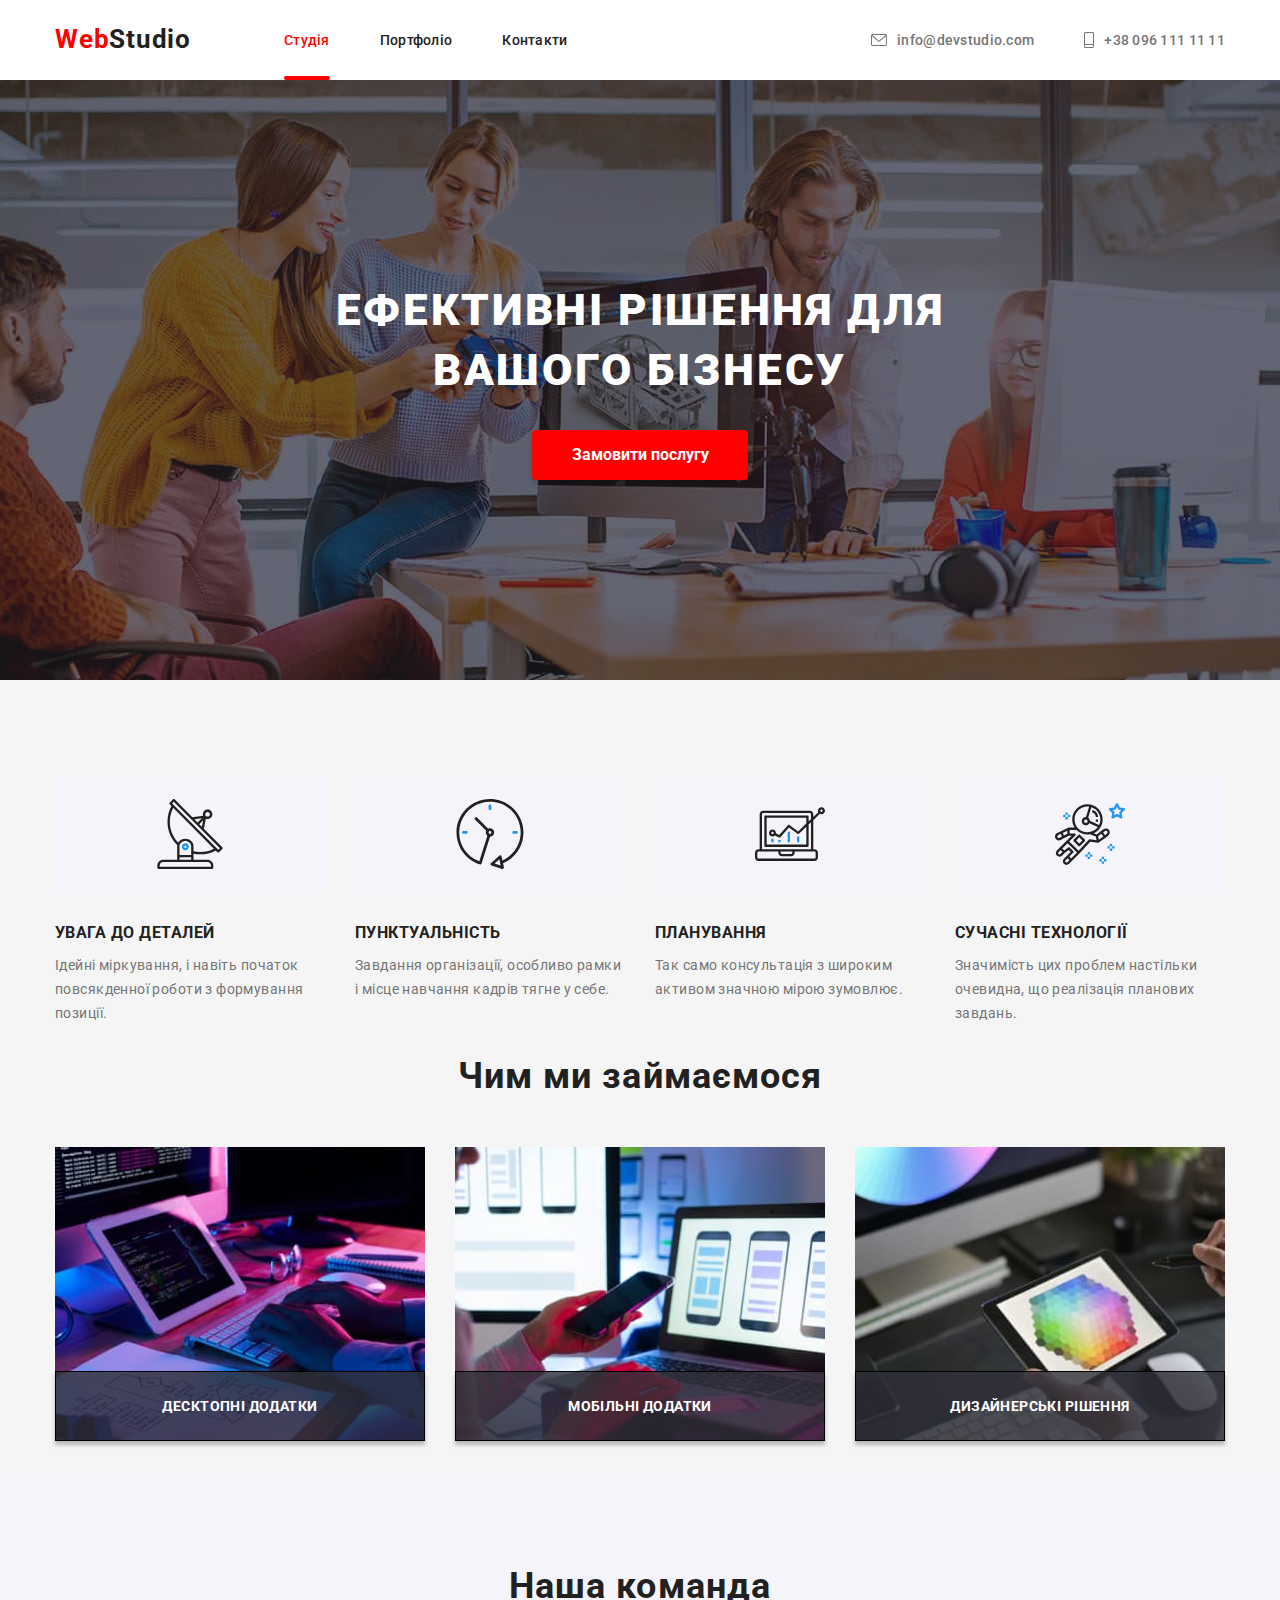
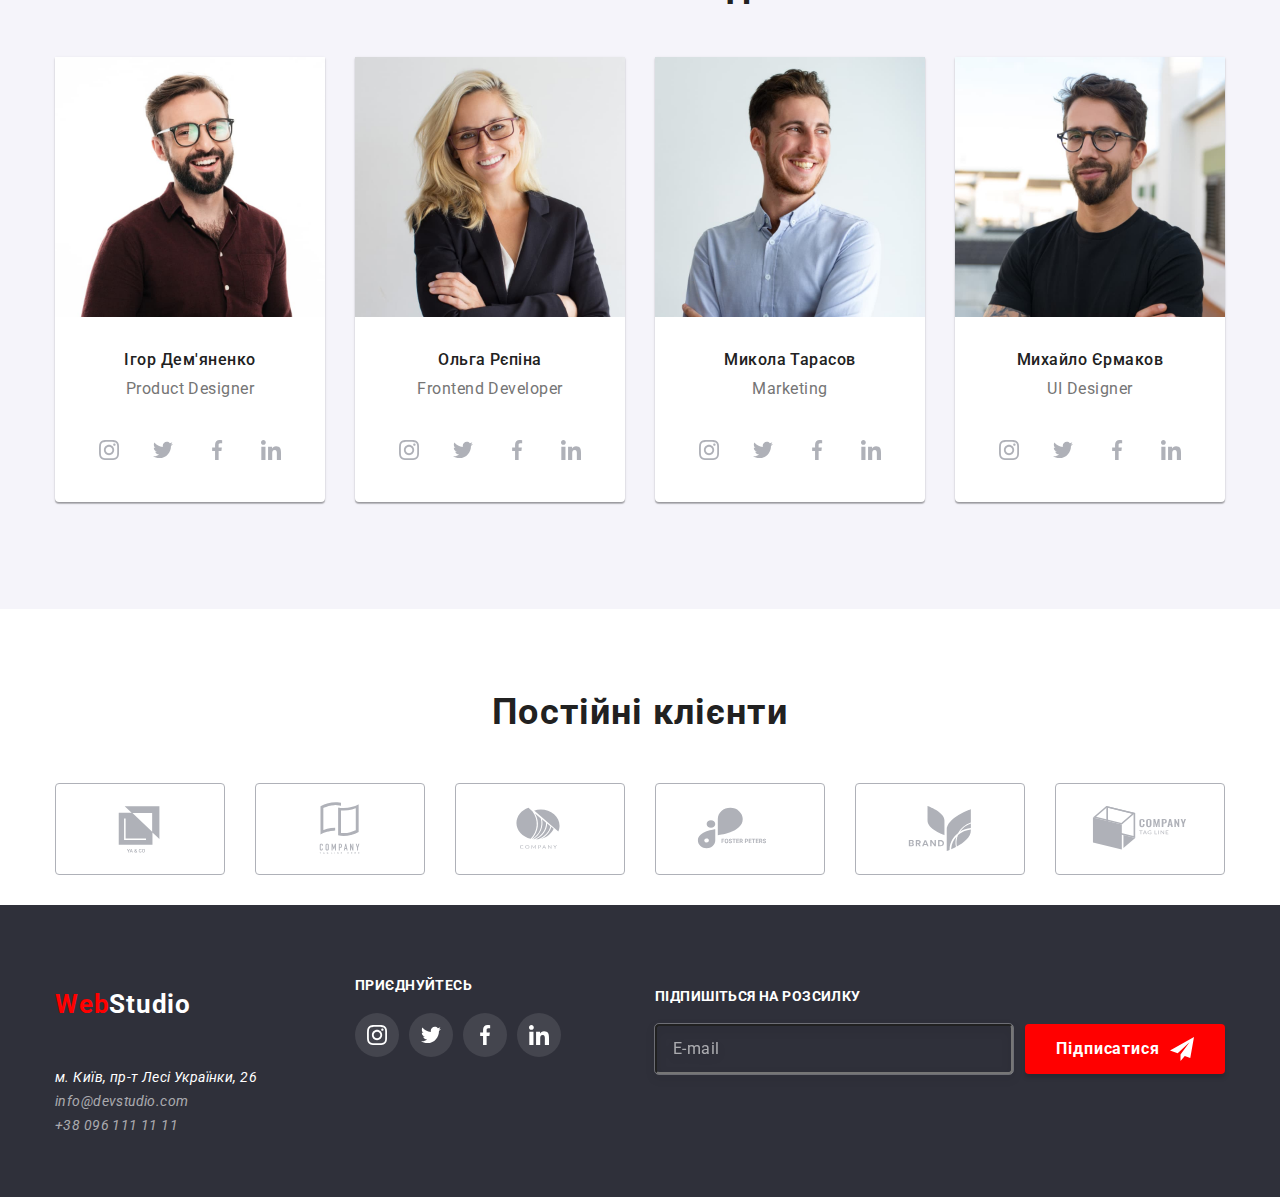
==== index.html @ ca232012 "commit" ====
<!DOCTYPE html>
<html lang="en">
  <head>
    <meta charset="UTF-8" />
    <meta http-equiv="X-UA-Compatible" content="IE=edge" />
    <meta name="viewport" content="width=device-width, initial-scale=1.0" />
    <title>Homework</title>
    <link rel="preconnect" href="https://fonts.googleapis.com" />
    <link rel="preconnect" href="https://fonts.gstatic.com" crossorigin />
    <link
      href="https://fonts.googleapis.com/css2?family=Raleway:wght@700&family=Roboto:wght@400;500;700;900&display=swap"
      rel="stylesheet"
    />
    <link
      rel="stylesheet"
      href="https://cdnjs.cloudflare.com/ajax/libs/modern-normalize/1.1.0/modern-normalize.min.css"
    />
    <link rel="stylesheet" href="./css/main.min.css" />
  </head>

  <body class="body">

    <!-- Header -->
    
    <header class="page-header">
      
      <div class="container container-header">
        
        <!-- Header Logo -->

        <nav class="site-nav">
          <a href="/" class="site-nav__logo-header link"
            ><span class="site-nav__logo-web link">Web</span
            ><span class="site-nav__logo-studio link">Studio</span></a
          >

          <!-- Header Navigation Items  -->

          <ul class="site-nav__list list">
            <li class="site-nav__item">
              <a
                href="./index.html"
                class="site-nav__nav-item link site-nav__nav-item--active"
                >Студія</a
              >
            </li>
            <li class="site-nav__item">
              <a href="./portfolio.html" class="site-nav__nav-item link site-nav__nav-item site-nav__nav-item--passive"
                >Портфоліо
              </a>
            </li>
            <li class="site-nav__item">
              <a href="#" class="site-nav__nav-item link site-nav__nav-items site-nav__nav-item--passive">Контакти</a>
            </li>
          </ul>
        </nav>

        <!-- Header Contacts -->

        <ul class="contact-header-list list">
          <li class="contact-header-list__item">
            <div class="mail">
              <svg class="mail__icon">
                <use href="./images/symbol-defs.svg#icon-envelope"></use>
              </svg>
              <a href="mailto:info@devstudio.com" class="mail__link link"
                >info@devstudio.com</a
              >
            </div>
          </li>
          <li>
            <div class="tel">
              <svg class="tel__icon">
                <use href="./images/symbol-defs.svg#telephone"></use>
              </svg>
              <a href="tel:+380961111111" class="tel__link"
                >+38 096 111 11 11</a
              >
            </div>
          </li>
        </ul>
      </div>
    </header>

    <main>

      <!-- Hero -->

      <section class="hero-page">
        <div class="overlay">
          <div class="hero container">
            <h1 class="hero__title">
              <span class="hero__text"
                >Ефективні рішення для вашого бізнесу</span>
            </h1>
            <button type="button" class="hero__title-button" data-modal-open>
              Замовити послугу
            </button>
          </div>
        </div>
      </section>

      <!-- Opportunities -->

      <section class="section opportunities-page">
        <div class="container opportunities-container">
          <h2 hidden>Наші пропозиції</h2>
          <ul class="opportunities-container__list list">
            <li class="opportunities-container__item item-anthena">
              <div class="opportunities-bg">
                <svg class="clock-icon" width="70" height="70">
                  <use href="./images/symbol-defs.svg#icon-antenna"></use>
                </svg>
              </div>
              <h3 class="opportunities-container__title">УВАГА ДО ДЕТАЛЕЙ</h3>
              <p class="opportunities-container__text">
                Ідейні міркування, і навіть початок повсякденної роботи з
                формування позиції.
              </p>
            </li>
            <li class="opportunities-container__item item-clock">
              <div class="opportunities-bg">
                <svg class="clock-icon" width="70" height="70">
                  <use href="./images/symbol-defs.svg#icon-clock"></use>
                </svg>
              </div>
              <h3 class="opportunities-container__title">ПУНКТУАЛЬНІСТЬ</h3>
              <p class="opportunities-container__text">
                Завдання організації, особливо рамки і місце навчання кадрів
                тягне у себе.
              </p>
            </li>
            <li class="opportunities-container__item item-diagram">
              <div class="opportunities-bg">
                <svg class="clock-icon" width="70" height="70">
                  <use href="./images/symbol-defs.svg#icon-diagram"></use>
                </svg>
              </div>
              <h3 class="opportunities-container__title">ПЛАНУВАННЯ</h3>
              <p class="opportunities-container__text">
                Так само консультація з широким активом значною мірою зумовлює.
              </p>
            </li>
            <li class="opportunities-container__item item-astronaut">
              <div class="opportunities-bg">
                <svg class="clock-icon" width="70" height="70">
                  <use href="./images/symbol-defs.svg#icon-astronaut"></use>
                </svg>
              </div>
              <h3 class="opportunities-container__title">СУЧАСНІ ТЕХНОЛОГІЇ</h3>
              <p class="opportunities-container__text">
                Значимість цих проблем настільки очевидна, що реалізація
                планових завдань.
              </p>
            </li>
          </ul>
        </div>
      </section>

      <!-- What we do?-->

      <section class="section wwd-section">
        <div class="container wwd">
          <h2 class="wwd__title">Чим ми займаємося</h2>
          <ul class="wwd__photo-list list">
            <li class="wwd__item">
              <div class="photo-wwd-container">
                <img src="./images/image1.jpg" alt="computer" width="370" />
                <div class="photo-wwd-inner-container">
                  <p class="photo-wwd-inner-container__text">Десктопні додатки</p>
                </div>
              </div>
            </li>
            <li class="wwd__item">
              <div class="photo-wwd-container">
                <img src="./images/images2.jpg" alt="mobile" width="370" />
                <div class="photo-wwd-inner-container">
                  <p class="photo-wwd-inner-container__text">Мобільні додатки</p>
                </div>
              </div>
            </li>
            <li class="wwd__item">
              <div class="photo-wwd-container">
                <img src="./images/image3.jpg" alt="tablet" width="370" />
                <div class="photo-wwd-inner-container">
                  <p class="photo-wwd-inner-container__text">Дизайнерські рішення</p>
                </div>
              </div>
            </li>
          </ul>
        </div>
      </section>

      <!-- Team -->

      <section class="section team-page">
        <div class="container">
          <h2 class="team-title">Наша команда</h2>
          <ul class="list list-team-images">
            <li class="item">
              <img
                src="./images/person1.jpg"
                alt="Igor"
                width="270"
                class="images-team"
              />
              <h3 class="worker">Ігор Дем'яненко</h3>
              <p class="position">Product Designer</p>

              <ul class="social-list list">
                <li class="social-item">
                  <a href="" class="social-link">
                    <svg class="icon instagram-icon">
                      <use href="./images/symbol-defs.svg#instagram"></use>
                    </svg>
                  </a>
                </li>
                <li class="social-item">
                  <a href="" class="social-link">
                    <svg class="icon twitter">
                      <use href="./images/symbol-defs.svg#twitter"></use>
                    </svg>
                  </a>
                </li>
                <li class="social-item">
                  <a href="" class="social-link">
                    <svg class="icon facebook" width="20" height="20">
                      <use href="./images/symbol-defs.svg#facebook"></use>
                    </svg>
                  </a>
                </li>
                <li class="social-item">
                  <a href="" class="social-link">
                    <svg class="icon linkendin">
                      <use href="./images/symbol-defs.svg#linkedin"></use>
                    </svg>
                  </a>
                </li>
              </ul>
            </li>
            <li class="item">
              <img
                src="./images/person2.jpg"
                alt="Olga"
                width="270"
                class="images-team"
              />
              <h3 class="worker">Ольга Рєпіна</h3>
              <p class="position position-second">Frontend Developer</p>
              <ul class="social-list list">
                <li class="social-item">
                  <a href="" class="social-link">
                    <svg class="icon instagram-icon">
                      <use href="./images/symbol-defs.svg#instagram"></use>
                    </svg>
                  </a>
                </li>
                <li class="social-item">
                  <a href="" class="social-link">
                    <svg class="icon twitter">
                      <use href="./images/symbol-defs.svg#twitter"></use>
                    </svg>
                  </a>
                </li>
                <li class="social-item">
                  <a href="" class="social-link">
                    <svg class="icon facebook" width="20" height="20">
                      <use href="./images/symbol-defs.svg#facebook"></use>
                    </svg>
                  </a>
                </li>
                <li class="social-item">
                  <a href="" class="social-link">
                    <svg class="icon linkendin">
                      <use href="./images/symbol-defs.svg#linkedin"></use>
                    </svg>
                  </a>
                </li>
              </ul>
            </li>
            <li class="item">
              <img
                src="./images/person3.jpg"
                alt="Mykola"
                width="270"
                class="images-team"
              />
              <h3 class="worker">Микола Тарасов</h3>
              <p class="position">Marketing</p>
              <ul class="social-list list">
                <li class="social-item">
                  <a href="" class="social-link">
                    <svg class="icon instagram-icon">
                      <use href="./images/symbol-defs.svg#instagram"></use>
                    </svg>
                  </a>
                </li>
                <li class="social-item">
                  <a href="" class="social-link">
                    <svg class="icon twitter">
                      <use href="./images/symbol-defs.svg#twitter"></use>
                    </svg>
                  </a>
                </li>
                <li class="social-item">
                  <a href="" class="social-link">
                    <svg class="icon facebook" width="20" height="20">
                      <use href="./images/symbol-defs.svg#facebook"></use>
                    </svg>
                  </a>
                </li>
                <li class="social-item">
                  <a href="" class="social-link">
                    <svg class="icon linkendin">
                      <use href="./images/symbol-defs.svg#linkedin"></use>
                    </svg>
                  </a>
                </li>
              </ul>
            </li>
            <li class="item">
              <img
                src="./images/person4.jpg"
                alt="Mykhailo"
                width="270"
                class="images-team"
              />
              <h3 class="worker">Михайло Єрмаков</h3>
              <p class="position">UI Designer</p>
              <ul class="social-list list">
                <li class="social-item">
                  <a href="" class="social-link">
                    <svg class="icon instagram-icon">
                      <use href="./images/symbol-defs.svg#instagram"></use>
                    </svg>
                  </a>
                </li>
                <li class="social-item">
                  <a href="" class="social-link">
                    <svg class="icon twitter">
                      <use href="./images/symbol-defs.svg#twitter"></use>
                    </svg>
                  </a>
                </li>
                <li class="social-item">
                  <a href="" class="social-link">
                    <svg class="icon facebook" width="20" height="20">
                      <use href="./images/symbol-defs.svg#facebook"></use>
                    </svg>
                  </a>
                </li>
                <li class="social-item">
                  <a href="" class="social-link">
                    <svg class="icon linkendin">
                      <use href="./images/symbol-defs.svg#linkedin"></use>
                    </svg>
                  </a>
                </li>
              </ul>
            </li>
          </ul>
        </div>
      </section>

      <!-- Permanent clients -->

      <section class="permanent-clients section">
        <div class="container client-container">
          <h2 class="permanent-clients-title">Постійні клієнти</h2>
          <ul class="clients-list list">
            <li class="item-clients">
              <a href="" class="clients-link link">
                <svg class="icon-clients">
                  <use href="./images/symbol-defs.svg#logo-1"></use>
                </svg>
              </a>
            </li>
            <li class="item-clients">
              <a href="" class="clients-link link">
                <svg class="icon-clients">
                  <use href="./images/symbol-defs.svg#logo-2"></use>
                </svg>
              </a>
            </li>
            <li class="item-clients">
              <a href="" class="clients-link link">
                <svg class="icon-clients">
                  <use href="./images/symbol-defs.svg#logo-3"></use>
                </svg>
              </a>
            </li>
            <li class="item-clients">
              <a href="" class="clients-link link">
                <svg class="icon-clients">
                  <use href="./images/symbol-defs.svg#logo-4"></use>
                </svg>
              </a>
            </li>
            <li class="item-clients">
              <a href="" class="clients-link link">
                <svg class="icon-clients">
                  <use href="./images/symbol-defs.svg#logo-5"></use>
                </svg>
              </a>
            </li>

            <li class="item-clients">
              <a href="" class="clients-link link">
                <svg class="icon-clients">
                  <use href="./images/symbol-defs.svg#logo-6"></use>
                </svg>
              </a>
            </li>
          </ul>
        </div>
      </section>
    </main>

    <!-- Footer -->

    <footer class="footer">
      <div class="container footer-page">
        <div class="logo-address">

          <!-- Logo2 -->

          <a href="/" class="logo-footer link">
            <span class="logo-footer__web">Web</span
            ><span class="logo-footer__studio">Studio</span></a
          >

          <!-- Address -->

          <address class="address-content">
            <ul class="list address-list">
              <li class="footer-first-li">
                <a
                  href="https://goo.gl/maps/HX44u6QqczXMJnG8A"
                  target="_blank"
                  rel="noopener norefferer nofollow"
                  class="address link"
                >
                  м. Київ, пр-т Лесі Українки, 26
                </a>
              </li>
              <li class="footer-second-li">
                <a
                  href="emailto:info@devstudio.com"
                  class="footer-mail address link"
                  >info@devstudio.com</a
                >
              </li>
              <li class="footer-third-li">
                <a href="tel:+380961111111" class="footer-tel address link"
                  >+38 096 111 11 11</a
                >
              </li>
            </ul>
          </address>
        </div>
        <div class="block-join">
          <p class="title-join">Приєднуйтесь</p>
          <ul class="list list-join">
            <li class="item-join">
              <a href="/" class="link-join link">
                <svg class="instagram icon-join" width="20" height="20">
                  <use href="./images/symbol-defs.svg#instagram"></use>
                </svg>
              </a>
            </li>
            <li class="item-join">
              <a href="/" class="link-join link">
                <svg class="instagram icon-join" width="20" height="20">
                  <use href="./images/symbol-defs.svg#twitter"></use>
                </svg>
              </a>
            </li>
            <li class="item-join">
              <a href="/" class="link-join link">
                <svg class="instagram icon-join" width="20" height="20">
                  <use href="./images/symbol-defs.svg#facebook"></use>
                </svg>
              </a>
            </li>
            <li class="item-join">
              <a href="/" class="link-join link">
                <svg class="instagram icon-join" width="20" height="20">
                  <use href="./images/symbol-defs.svg#linkedin"></use>
                </svg>
              </a>
            </li>
          </ul>
        </div>

        <!-- Footer Form -->

        <div class="subscribe-container">
          <p class="subscribe-title">Підпишіться на розсилку</p>
          <div class="subscribe-inner-container">
            <form class="form-footer">
              <label>
                <input
                  class="footer-input"
                  type="email"
                  name="email"
                  id="email"
                  placeholder="E-mail"
                />
              </label>
            </form>
            <button type="submit" class="subscribe-button">
              <p class="subscribe-button-text">Підписатися</p>
              <svg class="subscribe-svg">
                <use
                  href="./images/button-and-modal.svg#telegram-subscribe-button"
                ></use>
              </svg>
            </button>
          </div>
        </div>
      </div>
    </footer>

    <div class="backdrop is-hidden" data-modal>
      <div class="modal">
        <button class="modal-button" data-modal-close>
          <svg class="modal-button-svg" width="11" height="11">
            <use href="./images/criss-cross.svg#criss-cross"></use>
          </svg>
        </button>

        <p class="modal-title">Залиште свої дані, ми вам передзвонимо</p>

        <form class="modal-form">
          <div class="modal-form-field">
            <label for="name" class="modal-form-label">Ім'я</label>
            <input
              class="modal-form-input"
              type="text"
              name="name"
              id="name"
              autofocus
            />
            <svg class="svg-person">
              <use
                href="./images/button-and-modal.svg#icon-person"
                width="12"
                heigth="12"
              ></use>
            </svg>
          </div>

          <div class="modal-form-field">
            <label for="telephone" class="modal-form-label">Телефон</label>
            <input
              class="modal-form-input"
              type="tel"
              name="telephone"
              id="telephone"
            />
            <svg class="svg-person">
              <use href="./images/button-and-modal.svg#icon-phone"></use>
            </svg>
          </div>

          <div class="modal-form-field">
            <label for="email" class="modal-form-label">Пошта</label>
            <input
              class="modal-form-input"
              type="email"
              name="email"
              id="email"
              autocomplete="off"
            />
            <svg class="svg-person">
              <use href="./images/button-and-modal.svg#icon-email"></use>
            </svg>
          </div>

          <div class="modal-form-field">
            <label for="comment" class="modal-form-label">Коментар</label>
            <textarea
              class="modal-textarea"
              name="comment"
              id="comment"
              сols="30"
              rows="10"
              placeholder="Введіть текст"
            ></textarea>
          </div>
        </form>

        <div class="container-contract-conditions">
          <form class="form-contract-conditions">
            <label class="checkbox-label">
              <input
                class="checkbox"
                type="checkbox"
                name="policy"
                value="policy"
                id="policy"
              />
              <span class="checkbox-icon"></span>
            </label>
          </form>
          <p class="text-contract-conditions">
            Погоджуюся з розсилкою та приймаю
            <a class="contract-conditions-link" href="/">Умови договору</a>
          </p>
        </div>

        <button type="submit" class="modal-button-submit">Відправити</button>
      </div>
    </div>

    <script src="./js/modal.js"></script>
  </body>
</html>
---- css/main.min.css ----
h1,h2,h3,h4,h5,h6,p,ul{margin-top:0;margin-bottom:0;padding:0}.list{list-style:none;padding:0;margin:0}.body{font-family:"Roboto",sans-serif;font-size:14px;background-color:#fff;color:#212121}.container{width:1200px;margin:0 auto;padding:0 15px}.link{text-decoration:none}.section{padding-top:94px;padding-bottom:30px}/*! modern-normalize v1.1.0 | MIT License | https://github.com/sindresorhus/modern-normalize */*,::before,::after{-webkit-box-sizing:border-box;box-sizing:border-box}html{line-height:1.15;-webkit-text-size-adjust:100%;-moz-tab-size:4;-o-tab-size:4;tab-size:4}body{margin:0;font-family:system-ui,-apple-system,"Segoe UI",Roboto,Helvetica,Arial,sans-serif,"Apple Color Emoji","Segoe UI Emoji"}hr{height:0;color:inherit}abbr[title]{-webkit-text-decoration:underline dotted;text-decoration:underline dotted}b,strong{font-weight:bolder}code,kbd,samp,pre{font-family:ui-monospace,SFMono-Regular,Consolas,"Liberation Mono",Menlo,monospace;font-size:1em}small{font-size:80%}sub,sup{font-size:75%;line-height:0;position:relative;vertical-align:baseline}sub{bottom:-0.25em}sup{top:-0.5em}table{text-indent:0;border-color:inherit}button,input,optgroup,select,textarea{font-family:inherit;font-size:100%;line-height:1.15;margin:0}button,select{text-transform:none}button,[type=button],[type=reset],[type=submit]{-webkit-appearance:button}::-moz-focus-inner{border-style:none;padding:0}:-moz-focusring{outline:1px dotted ButtonText}:-moz-ui-invalid{box-shadow:none}legend{padding:0}progress{vertical-align:baseline}::-webkit-inner-spin-button,::-webkit-outer-spin-button{height:auto}[type=search]{-webkit-appearance:textfield;outline-offset:-2px}::-webkit-search-decoration{-webkit-appearance:none}::-webkit-file-upload-button{-webkit-appearance:button;font:inherit}summary{display:list-item}.container-header{display:-webkit-box;display:-ms-flexbox;display:flex}.site-nav{display:-webkit-box;display:-ms-flexbox;display:flex;-webkit-box-align:center;-ms-flex-align:center;align-items:center}.site-nav__logo-header{display:-webkit-box;display:-ms-flexbox;display:flex;-ms-flex-line-pack:center;align-content:center;-webkit-box-pack:end;-ms-flex-pack:end;justify-content:flex-end;margin-right:93px;padding-top:24px;padding-bottom:25px;font-weight:700;font-size:26px;line-height:1.1923076923;letter-spacing:.03em}.site-nav__logo-web{color:red}.site-nav__logo-studio{color:#212121}.site-nav__list{display:-webkit-box;display:-ms-flexbox;display:flex}.site-nav__item{margin-right:50px}.site-nav__item:last-child{margin-right:0}.site-nav__nav-item{font-weight:500;line-height:1.1428571429;letter-spacing:.02em;color:#212121;display:block;padding-top:32px;-webkit-transition:background-color 250ms cubic-bezier(0.4, 0, 0.2, 1),color 250ms cubic-bezier(0.4, 0, 0.2, 1);transition:background-color 250ms cubic-bezier(0.4, 0, 0.2, 1),color 250ms cubic-bezier(0.4, 0, 0.2, 1)}.site-nav__nav-item--passive{padding-top:32px;padding-bottom:32px}.site-nav__nav-item--active{color:red}.site-nav__nav-item--active{color:red}.site-nav__nav-item--active::after{display:block;content:"";width:100%;height:4px;margin-top:28px;margin-bottom:0px;background-color:red;border-radius:2px}.site-nav__nav-item:hover,.site-nav__nav-item:focus{color:red}.portfolio-header{background-color:#fff;border-bottom:1px solid #ececec}.portfolio-active-link{color:red}.portfolio-active-link::after{display:block;content:"";width:100%;height:4px;margin-top:28px;margin-bottom:0px;background-color:red;border-radius:2px}.contact-header-list{display:-webkit-box;display:-ms-flexbox;display:flex;-webkit-box-align:center;-ms-flex-align:center;align-items:center;margin-left:auto}.contact-header-list__item:not(:first-child){margin-left:50px}.mail{display:-webkit-box;display:-ms-flexbox;display:flex;-webkit-box-align:center;-ms-flex-align:center;align-items:center}.mail__icon{width:16px;height:12px;margin-right:10px;fill:#757575;-webkit-transition:fill 250ms cubic-bezier(0.4, 0, 0.2, 1);transition:fill 250ms cubic-bezier(0.4, 0, 0.2, 1)}.mail__icon:hover,.mail__icon:focus{fill:red}.mail__link{font-weight:500;line-height:1.3333333333;letter-spacing:.02em;text-decoration:none;color:#757575;margin-right:50px;-webkit-transition:color 250ms cubic-bezier(0.4, 0, 0.2, 1);transition:color 250ms cubic-bezier(0.4, 0, 0.2, 1)}.mail__link:hover,.mail__link:focus{color:red}.tel{display:-webkit-box;display:-ms-flexbox;display:flex;-webkit-box-align:center;-ms-flex-align:center;align-items:center}.tel__icon{width:10px;height:16px;margin-right:10px;fill:#757575;-webkit-transition:fill 250ms cubic-bezier(0.4, 0, 0.2, 1);transition:fill 250ms cubic-bezier(0.4, 0, 0.2, 1)}.tel__icon:hover,.tel__icon:focus{fill:red}.tel__link{font-weight:500;line-height:1.3333333333;letter-spacing:.02em;text-decoration:none;color:#757575;-webkit-transition:color 250ms cubic-bezier(0.4, 0, 0.2, 1);transition:color 250ms cubic-bezier(0.4, 0, 0.2, 1)}.tel__link:hover,.tel__link:focus{color:red}.hero-page{background-color:#2f303a;text-align:center;padding-top:0px;padding-bottom:0px}.overlay{max-width:1600px;min-height:600px;margin-left:auto;margin-right:auto;padding-top:200px;padding-bottom:200px;background:rgba(47,48,58,.4);background-image:-webkit-gradient(linear, left top, left bottom, from(rgba(47, 48, 58, 0.4)), to(rgba(47, 48, 58, 0.4))),url(../images/hero-overlay.jpg);background-image:linear-gradient(rgba(47, 48, 58, 0.4), rgba(47, 48, 58, 0.4)),url(../images/hero-overlay.jpg);background-repeat:no-repeat;background-size:cover;background-position:center}.hero__title{font-weight:900;font-size:44px;line-height:1.3636363636;text-align:center;letter-spacing:.06em;text-transform:uppercase;color:#fff;width:696px;margin-left:auto;margin-right:auto}.hero__title-button{font-weight:700;font-size:16px;line-height:1.875;font-family:inherit;cursor:pointer;color:#fff;background-color:red;display:inline-block;margin-top:30px;margin-left:auto;margin-right:auto;-webkit-box-shadow:0px 4px 4px rgba(0,0,0,.15);box-shadow:0px 4px 4px rgba(0,0,0,.15);border-radius:4px;border:none;min-width:216px;padding:10px 32px;-webkit-transition:background-color 250ms cubic-bezier(0.4, 0, 0.2, 1),color 250ms cubic-bezier(0.4, 0, 0.2, 1),text-shadow 250ms cubic-bezier(0.4, 0, 0.2, 1);transition:background-color 250ms cubic-bezier(0.4, 0, 0.2, 1),color 250ms cubic-bezier(0.4, 0, 0.2, 1),text-shadow 250ms cubic-bezier(0.4, 0, 0.2, 1)}.hero__title-button:hover{background-color:#188ce8;-webkit-filter:drop-shadow(0px 4px 4px rgba(0, 0, 0, 0.25));filter:drop-shadow(0px 4px 4px rgba(0, 0, 0, 0.25))}.opportunities-page{background-color:#f5f5f5}.opportunities-container__list{display:-webkit-box;display:-ms-flexbox;display:flex}.opportunities-bg{display:-webkit-box;display:-ms-flexbox;display:flex;content:"";-webkit-box-pack:center;-ms-flex-pack:center;justify-content:center;-webkit-box-align:center;-ms-flex-align:center;align-items:center;background-color:#f5f4fa;width:270px;height:120px;margin-bottom:30px;border:none;border-radius:4px}.opportunities-container__item+.opportunities-container__item{margin-left:30px}.opportunities-container__title{font-weight:700;line-height:1.1428571429;letter-spacing:.03em;text-transform:uppercase;color:#212121;margin-bottom:10px}.opportunities-container__text{font-weight:400;line-height:1.7142857143;letter-spacing:.03em;color:#757575}.wwd-section{padding-top:0px;background-color:#f5f5f5}.wwd__title{font-weight:700;font-size:36px;line-height:1.1666666667;text-align:center;letter-spacing:.03em;color:#212121}.wwd__photo-list{display:-webkit-box;display:-ms-flexbox;display:flex;padding-top:50px}.wwd__item+.wwd__item{margin-left:30px}.photo-wwd-container{position:relative;width:370px;height:294px}.photo-wwd-inner-container{position:absolute;bottom:0;display:-webkit-box;display:-ms-flexbox;display:flex;-webkit-box-pack:center;-ms-flex-pack:center;justify-content:center;-webkit-box-align:center;-ms-flex-align:center;align-items:center;width:100%;height:70px;background-color:rgba(47,48,58,.8);border:1px solid #000;-webkit-box-shadow:0px 4px 4px rgba(0,0,0,.25);box-shadow:0px 4px 4px rgba(0,0,0,.25);font-weight:700;font-size:14px;line-height:16px;text-align:center;letter-spacing:.03em;text-transform:uppercase;color:#fff}.team-page{background-color:#f5f4fa;padding-bottom:0px}.team-title{font-weight:700;font-size:36px;line-height:1.1666666667;text-align:center;letter-spacing:.03em;border-color:#fff;color:#212121}.list-team-images{padding-top:50px;padding-bottom:107px;display:-webkit-box;display:-ms-flexbox;display:flex;-webkit-box-pack:justify;-ms-flex-pack:justify;justify-content:space-between}.list-team-images .item{width:calc((100% - 30px)/2);background-color:#fff;-webkit-box-shadow:0px 1px 3px rgba(0,0,0,.12),0px 1px 1px rgba(0,0,0,.14),0px 2px 1px rgba(0,0,0,.2);box-shadow:0px 1px 3px rgba(0,0,0,.12),0px 1px 1px rgba(0,0,0,.14),0px 2px 1px rgba(0,0,0,.2);border-radius:0px 0px 4px 4px}.list-team-images>.item:not(:last-child){margin-right:30px}.images-team{border-radius:0px}.worker{font-weight:500;font-size:16px;line-height:1.1875;text-align:center;letter-spacing:.03em;color:#212121;margin-top:30px}.position{font-weight:400;font-size:16px;line-height:1.1875;text-align:center;letter-spacing:.03em;color:#757575;margin-top:10px;margin-bottom:30px}.social-list{display:-webkit-box;display:-ms-flexbox;display:flex;-webkit-box-pack:center;-ms-flex-pack:center;justify-content:center;-webkit-box-align:center;-ms-flex-align:center;align-items:center;padding-left:32px;padding-right:32px;padding-bottom:30px}.social-list>.social-item+.social-item{margin-left:10px}.social-link{display:-webkit-box;display:-ms-flexbox;display:flex;-webkit-box-pack:center;-ms-flex-pack:center;justify-content:center;-webkit-box-align:center;-ms-flex-align:center;align-items:center;width:44px;height:44px;background-color:#fff;border:none;border-radius:50%;-webkit-transition:background-color 250ms cubic-bezier(0.4, 0, 0.2, 1);transition:background-color 250ms cubic-bezier(0.4, 0, 0.2, 1)}.social-link:hover{background-color:red}.icon{width:20px;height:20px;fill:#afb1b8;-webkit-transition:fill 250ms cubic-bezier(0.4, 0, 0.2, 1);transition:fill 250ms cubic-bezier(0.4, 0, 0.2, 1)}.icon:hover,.icon:focus{fill:#fff}.instagram-icon{fill:#afb1b8;-webkit-transition:fill 250ms cubic-bezier(0.4, 0, 0.2, 1);transition:fill 250ms cubic-bezier(0.4, 0, 0.2, 1)}.instagram-icon:hover,.instagram-icon:focus{fill:#fff}.permanent-clients{padding-top:0px}.permanent-clients-title{font-weight:700;font-size:36px;line-height:42px;text-align:center;letter-spacing:.03em;color:#212121;padding-top:82px}.clients-list{display:-webkit-box;display:-ms-flexbox;display:flex;margin-top:50px;-webkit-box-pack:center;-ms-flex-pack:center;justify-content:center}.clients-link{display:-webkit-box;display:-ms-flexbox;display:flex;-webkit-box-pack:center;-ms-flex-pack:center;justify-content:center;-webkit-box-align:center;-ms-flex-align:center;align-items:center;width:170px;height:92px;background-color:#fff;border:1px solid #afb1b8;border-radius:4px;-webkit-transition:border 250ms cubic-bezier(0.4, 0, 0.2, 1);transition:border 250ms cubic-bezier(0.4, 0, 0.2, 1)}.clients-link:hover,.clients-link:focus{border:1px solid #2196f3}.icon-clients{width:106px;height:60px;fill:#afb1b8;-webkit-transition:fill 250ms cubic-bezier(0.4, 0, 0.2, 1);transition:fill 250ms cubic-bezier(0.4, 0, 0.2, 1)}.icon-clients:hover,.icon-clients:focus{fill:red}.clients-list>.item-clients+.item-clients{margin-left:30px}.footer{background-color:#2f303a;padding-top:60px;padding-bottom:60px}.footer-page{display:-webkit-box;display:-ms-flexbox;display:flex;-webkit-box-pack:justify;-ms-flex-pack:justify;justify-content:space-between}.logo-footer{display:-webkit-box;display:-ms-flexbox;display:flex;-ms-flex-line-pack:center;align-content:center;-webkit-box-pack:end;-ms-flex-pack:end;justify-content:flex-end;margin-right:93px;padding-top:24px;padding-bottom:25px;font-weight:700;font-size:26px;line-height:1.1923076923;letter-spacing:.03em}.logo-footer__web{color:red}.logo-footer__studio{color:#fff}.address{font-weight:400;line-height:1.7142857143;letter-spacing:.03em;color:#fff;-webkit-transition:color 250ms cubic-bezier(0.4, 0, 0.2, 1);transition:color 250ms cubic-bezier(0.4, 0, 0.2, 1)}.address:hover,.address:focus{color:red}.address-content{margin-top:20px}.footer-mail{color:rgba(255,255,255,.6);margin-top:9px}.footer-tel{color:rgba(255,255,255,.6);margin-top:9px}.block-join{width:206px;height:80px;padding-top:12px;margin-left:70px;padding-bottom:40px}.title-join{font-weight:700;font-size:14px;line-height:16px;letter-spacing:.03em;text-transform:uppercase;color:#fff}.list-join{display:-webkit-box;display:-ms-flexbox;display:flex;list-style:none;margin-top:20px}.list-join>.item-join+.item-join{margin-left:10px}.link-join{display:-webkit-box;display:-ms-flexbox;display:flex;-webkit-box-align:center;-ms-flex-align:center;align-items:center;-webkit-box-pack:center;-ms-flex-pack:center;justify-content:center;width:44px;height:44px;border:none;border-radius:50%;background-color:rgba(255,255,255,.1);-webkit-transition:background-color 250ms cubic-bezier(0.4, 0, 0.2, 1);transition:background-color 250ms cubic-bezier(0.4, 0, 0.2, 1)}.link-join:hover,.link-join:focus{background-color:red}.icon-join{fill:#fff;-webkit-transition:fill 250ms cubic-bezier(0.4, 0, 0.2, 1);transition:fill 250ms cubic-bezier(0.4, 0, 0.2, 1)}.icon-join:hover,.icon-join:focus{fill:#fff}.subscribe-container{margin-left:93px;padding-top:23px;padding-bottom:23px}.subscribe-title{font-weight:700;font-size:14px;line-height:16px;letter-spacing:.03em;text-transform:uppercase;color:#fff;margin-bottom:20px}.subscribe-inner-container{display:-webkit-box;display:-ms-flexbox;display:flex}.form-footer input{width:358px;height:50px;margin-right:12px;padding:15px 16px;background-color:rgba(0,0,0,0);outline:1px solid rgba(255,255,255,.3);-webkit-filter:drop-shadow(0px 4px 4px rgba(0, 0, 0, 0.15));filter:drop-shadow(0px 4px 4px rgba(0, 0, 0, 0.15));border-radius:4px}.form-footer input::-webkit-input-placeholder{font-weight:400;font-size:16px;line-height:20px;letter-spacing:.03em;color:rgba(255,255,255,.6)}.form-footer input::-moz-placeholder{font-weight:400;font-size:16px;line-height:20px;letter-spacing:.03em;color:rgba(255,255,255,.6)}.form-footer input:-ms-input-placeholder{font-weight:400;font-size:16px;line-height:20px;letter-spacing:.03em;color:rgba(255,255,255,.6)}.form-footer input::-ms-input-placeholder{font-weight:400;font-size:16px;line-height:20px;letter-spacing:.03em;color:rgba(255,255,255,.6)}.form-footer input::placeholder{font-weight:400;font-size:16px;line-height:20px;letter-spacing:.03em;color:rgba(255,255,255,.6)}.subscribe-button{display:-webkit-box;display:-ms-flexbox;display:flex;-webkit-box-pack:center;-ms-flex-pack:center;justify-content:center;-webkit-box-align:center;-ms-flex-align:center;align-items:center;width:200px;height:50px;background-color:red;-webkit-box-shadow:0px 4px 4px rgba(0,0,0,.15);box-shadow:0px 4px 4px rgba(0,0,0,.15);border-radius:4px;border:none;cursor:pointer}.subscribe-button-text{margin-right:10px;font-weight:700;font-size:16px;line-height:30px;letter-spacing:.06em;color:#fff}.subscribe-svg{width:24px;height:24px}.backdrop{position:fixed;top:0;left:0;bottom:0;right:0;background:rgba(0,0,0,.2);opacity:1;-webkit-transition:opacity 250ms cubic-bezier(0.4, 0, 0.2, 1);transition:opacity 250ms cubic-bezier(0.4, 0, 0.2, 1)}.backdrop.is-hidden{visibility:hidden;opacity:0;pointer-events:none}.backdrop.is-hidden .modal{-webkit-transform:translate(-50%, -50%) scale(0.2);transform:translate(-50%, -50%) scale(0.2)}.modal{position:absolute;top:50%;left:50%;min-width:528px;min-height:581px;background:#fff;-webkit-box-shadow:0px 1px 3px rgba(0,0,0,.12),0px 1px 1px rgba(0,0,0,.14),0px 2px 1px rgba(0,0,0,.2);box-shadow:0px 1px 3px rgba(0,0,0,.12),0px 1px 1px rgba(0,0,0,.14),0px 2px 1px rgba(0,0,0,.2);border-radius:4px;-webkit-transform:translate(-50%, -50%) scale(1);transform:translate(-50%, -50%) scale(1);-webkit-transition:-webkit-transform 250ms cubic-bezier(0.4, 0, 0.2, 1);transition:-webkit-transform 250ms cubic-bezier(0.4, 0, 0.2, 1);transition:transform 250ms cubic-bezier(0.4, 0, 0.2, 1);transition:transform 250ms cubic-bezier(0.4, 0, 0.2, 1), -webkit-transform 250ms cubic-bezier(0.4, 0, 0.2, 1)}.modal-button{position:absolute;top:8px;right:8px;display:-webkit-box;display:-ms-flexbox;display:flex;-webkit-box-pack:center;-ms-flex-pack:center;justify-content:center;-webkit-box-align:center;-ms-flex-align:center;align-items:center;width:30px;height:30px;background:#fff;border:1px solid rgba(0,0,0,.1);border-radius:50%;cursor:pointer}.modal-button-svg{fill:#000;-webkit-transition:fill 250ms cubic-bezier(0.4, 0, 0.2, 1);transition:fill 250ms cubic-bezier(0.4, 0, 0.2, 1)}.modal-button-svg:hover{fill:red}.modal-title{margin-left:auto;margin-right:auto;padding-top:40px;font-weight:700;font-size:20px;line-height:23px;text-align:center;letter-spacing:.03em;color:#212121}.modal-form{width:448px;height:342px;margin-left:auto;margin-right:auto;margin-top:12px;padding-bottom:0px}.modal-form-field{position:relative;display:-webkit-box;display:-ms-flexbox;display:flex;-webkit-box-orient:vertical;-webkit-box-direction:normal;-ms-flex-direction:column;flex-direction:column}.modal-form-field:not(:last-child) input{margin-bottom:10px;height:40px}.modal-form-input{width:100%;margin:0;padding-left:42px;padding-top:12px;padding-bottom:12px;border:1px solid rgba(33,33,33,.2);border-radius:4px;-webkit-transition:outline 250ms cubic-bezier(0.4, 0, 0.2, 1);transition:outline 250ms cubic-bezier(0.4, 0, 0.2, 1)}.modal-form-input:focus{outline:1px solid red}.svg-person{position:absolute;top:50%;left:12px;-webkit-transform:translateY(-25%);transform:translateY(-25%);width:12px;height:12px;-webkit-transition:fill 250ms cubic-bezier(0.4, 0, 0.2, 1);transition:fill 250ms cubic-bezier(0.4, 0, 0.2, 1)}.modal-form-field:focus-within>.svg-person{fill:red}.modal-form-label{margin-bottom:4px;font-weight:400;font-size:12px;line-height:14px;letter-spacing:.01em;color:#757575}textarea{resize:none}.modal-textarea{width:100%;height:120px;padding:12px 16px;border:1px solid rgba(33,33,33,.2);border-radius:4px;-webkit-transition:outline 250ms cubic-bezier(0.4, 0, 0.2, 1);transition:outline 250ms cubic-bezier(0.4, 0, 0.2, 1)}.modal-textarea:focus{outline:1px solid red}.modal-form-field>.modal-textarea::-webkit-input-placeholder{font-weight:400;font-size:12px;line-height:14px;letter-spacing:.01em;color:rgba(117,117,117,.5)}.modal-form-field>.modal-textarea::-moz-placeholder{font-weight:400;font-size:12px;line-height:14px;letter-spacing:.01em;color:rgba(117,117,117,.5)}.modal-form-field>.modal-textarea:-ms-input-placeholder{font-weight:400;font-size:12px;line-height:14px;letter-spacing:.01em;color:rgba(117,117,117,.5)}.modal-form-field>.modal-textarea::-ms-input-placeholder{font-weight:400;font-size:12px;line-height:14px;letter-spacing:.01em;color:rgba(117,117,117,.5)}.modal-form-field>.modal-textarea::placeholder{font-weight:400;font-size:12px;line-height:14px;letter-spacing:.01em;color:rgba(117,117,117,.5)}.checkbox-label{display:block}.checkbox{position:absolute;-webkit-appearance:none;-moz-appearance:none;appearance:none}.checkbox-icon{display:inline-block;background-image:url(../images/checkbox-black-frame.svg);width:16px;height:15px}.checkbox:checked+.checkbox-icon{border:rgba(0,0,0,0);background-color:red;background-image:url(../images/checkbox-done-icon.svg);background-repeat:no-repeat;background-position:center;background-size:contain;background-origin:border-box;border-radius:2px}.container-contract-conditions{display:-webkit-box;display:-ms-flexbox;display:flex;-webkit-box-pack:center;-ms-flex-pack:center;justify-content:center;-webkit-box-align:center;-ms-flex-align:center;align-items:center;margin-top:12px;padding:0}.form-contract-conditions{margin-right:8.38px}.text-contract-conditions{font-weight:400;font-size:14px;line-height:24px;letter-spacing:.03em;color:#757575}.contract-conditions-link{-webkit-text-decoration-line:underline;text-decoration-line:underline;color:red}.modal-button-submit{display:block;cursor:pointer;width:200px;height:50px;margin-top:30px;margin-left:auto;margin-right:auto;margin-bottom:40px;padding:auto;background-color:red;font-weight:700;font-size:16px;line-height:30px;letter-spacing:.06em;color:#fff;-webkit-box-shadow:0px 4px 4px rgba(0,0,0,.15);box-shadow:0px 4px 4px rgba(0,0,0,.15);border-radius:4px;border:none;-webkit-transition:background-color 250ms cubic-bezier(0.4, 0, 0.2, 1);transition:background-color 250ms cubic-bezier(0.4, 0, 0.2, 1)}.modal-button-submit:hover{background-color:#188ce8}.button-page .photo-page{background-color:#f5f5f5}.button-page{padding-bottom:0px}.button-list{list-style:none;display:-webkit-box;display:-ms-flexbox;display:flex;-webkit-box-pack:center;-ms-flex-pack:center;justify-content:center;padding-bottom:16px;border:1px #eee}.portfolio-buttons{border-radius:4px;border:none;-webkit-transition:background-color 250ms cubic-bezier(0.4, 0, 0.2, 1),color 250ms cubic-bezier(0.4, 0, 0.2, 1),text-shadow 250ms cubic-bezier(0.4, 0, 0.2, 1);transition:background-color 250ms cubic-bezier(0.4, 0, 0.2, 1),color 250ms cubic-bezier(0.4, 0, 0.2, 1),text-shadow 250ms cubic-bezier(0.4, 0, 0.2, 1)}.button-list .item+.item{margin-left:8px}.portfolio-buttons{font-family:inherit;font-weight:500;font-size:16px;line-height:1.5;letter-spacing:.03em;cursor:pointer}.portfolio-buttons:hover,.portfolio-buttons:focus{color:#fff;background-color:#188ce8;-webkit-box-shadow:0px 3px 1px rgba(0,0,0,.1),0px 1px 2px rgba(0,0,0,.08),0px 2px 2px rgba(0,0,0,.12);box-shadow:0px 3px 1px rgba(0,0,0,.1),0px 1px 2px rgba(0,0,0,.08),0px 2px 2px rgba(0,0,0,.12);border-radius:4px}.button-all{color:#212121;background-color:#f5f4fa;padding:6px 25px}.button{color:#212121;background-color:#f5f4fa;padding:6px 22px}.photo-page{padding-top:0px}.portfolio-card{margin-top:20px;padding-left:24px;padding-right:24px;padding-bottom:20px}.gallery-list{list-style:none;margin-top:34px;display:-webkit-box;display:-ms-flexbox;display:flex;-ms-flex-wrap:wrap;flex-wrap:wrap}.gallery-list>.item{width:370px;margin-right:30px;margin-top:30px;background-color:#fff;border:1px solid #eee;-webkit-transition:-webkit-box-shadow 250ms cubic-bezier(0.4, 0, 0.2, 1);transition:-webkit-box-shadow 250ms cubic-bezier(0.4, 0, 0.2, 1);transition:box-shadow 250ms cubic-bezier(0.4, 0, 0.2, 1);transition:box-shadow 250ms cubic-bezier(0.4, 0, 0.2, 1), -webkit-box-shadow 250ms cubic-bezier(0.4, 0, 0.2, 1)}.gallery-list>.item:hover,.gallery-list>.item:focus{-webkit-box-shadow:0px 1px 1px rgba(0,0,0,.12),0px 4px 4px rgba(0,0,0,.06),1px 4px 6px rgba(0,0,0,.16);box-shadow:0px 1px 1px rgba(0,0,0,.12),0px 4px 4px rgba(0,0,0,.06),1px 4px 6px rgba(0,0,0,.16)}.gallery-list>.item:nth-child(3n){margin-right:0}.gallery-name{font-weight:700;font-size:18px;line-height:2;letter-spacing:.06em}.gallery-description{font-weight:400;font-size:16px;line-height:30px;letter-spacing:.03em;color:#757575}.portfolio-photo-container{position:relative;width:370px;height:294px;top:0;bottom:0;right:0;left:0;overflow:hidden}.photo-inner-container{position:absolute;top:100%;left:0;width:100%;height:100%;background:rgba(33,150,243,.9);-webkit-transition:-webkit-transform 250ms cubic-bezier(0.4, 0, 0.2, 1);transition:-webkit-transform 250ms cubic-bezier(0.4, 0, 0.2, 1);transition:transform 250ms cubic-bezier(0.4, 0, 0.2, 1);transition:transform 250ms cubic-bezier(0.4, 0, 0.2, 1), -webkit-transform 250ms cubic-bezier(0.4, 0, 0.2, 1)}.photo-inner-text{position:absolute;padding:63px 24px;font-weight:400;font-size:18px;line-height:28px;letter-spacing:.03em;color:#fff}.gallery-list>.item:hover .photo-inner-container{-webkit-transform:translateY(-100%);transform:translateY(-100%)}/*# sourceMappingURL=main.min.css.map */
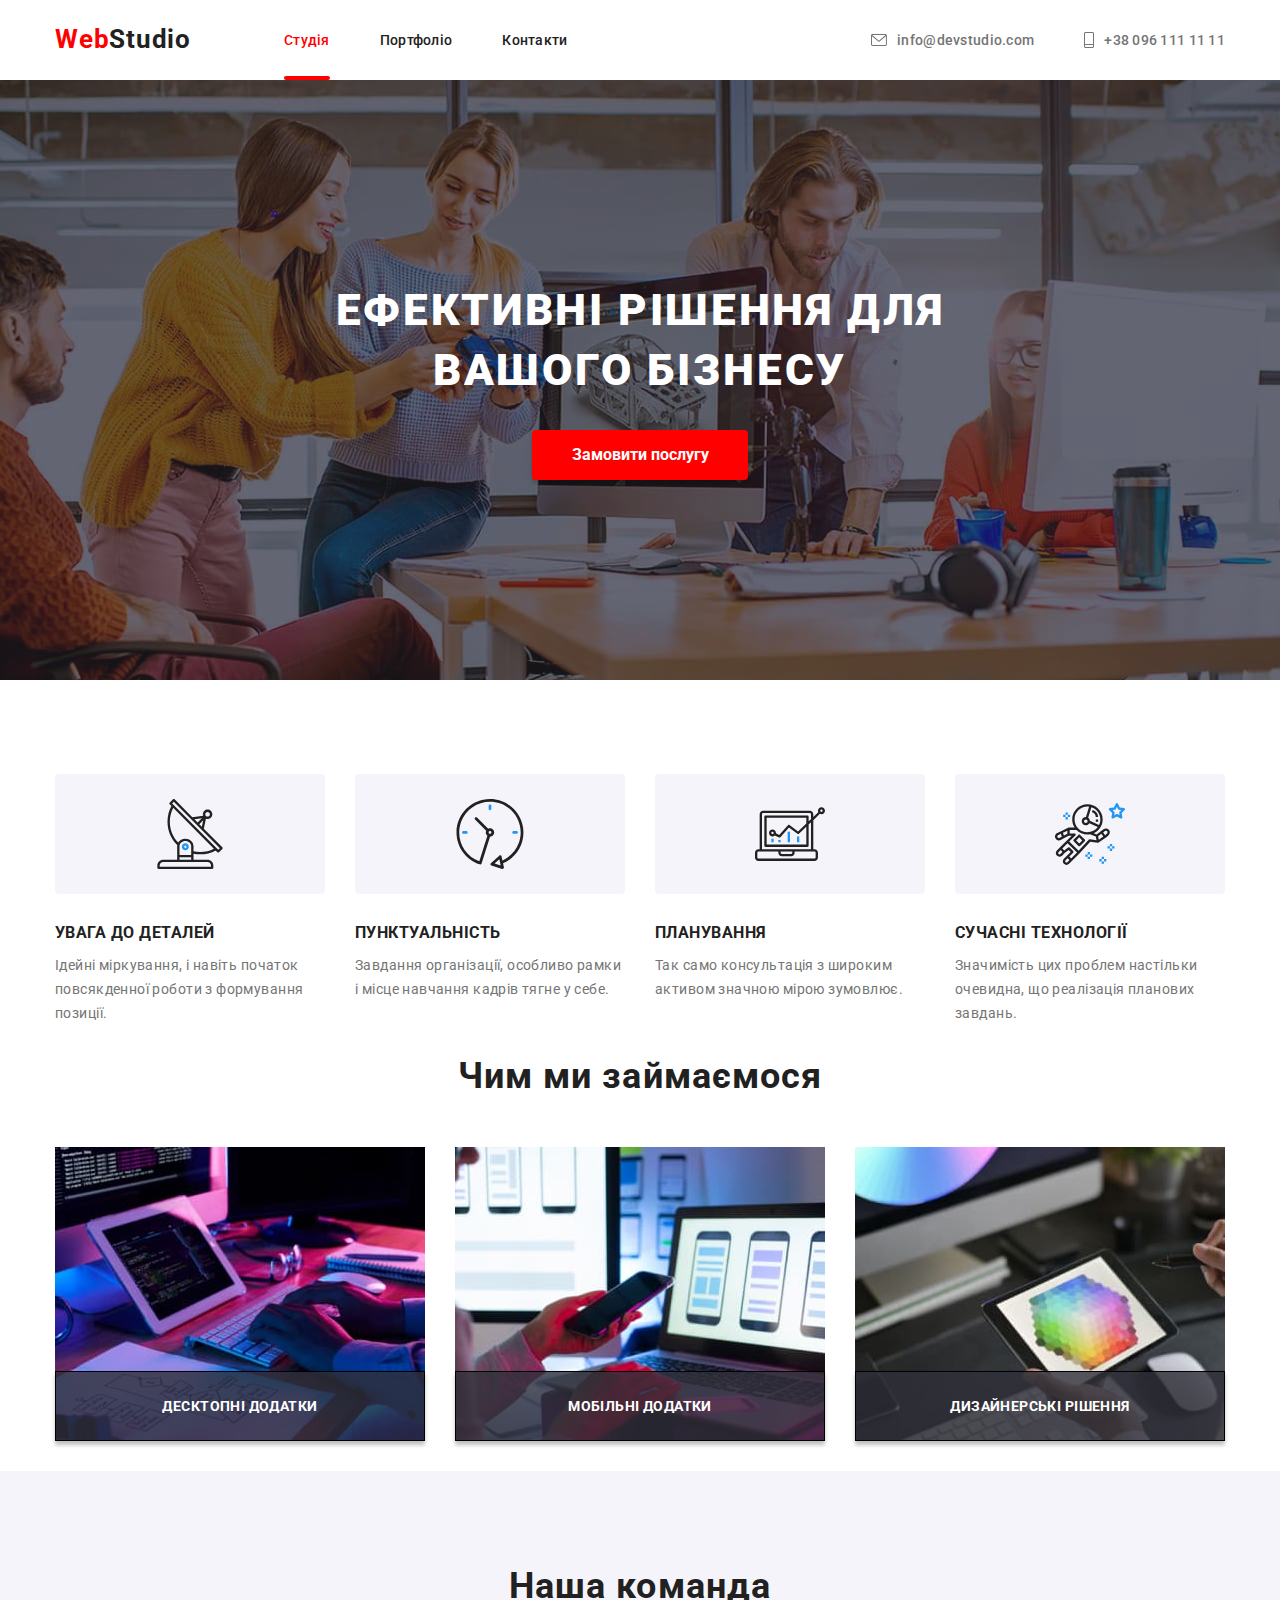
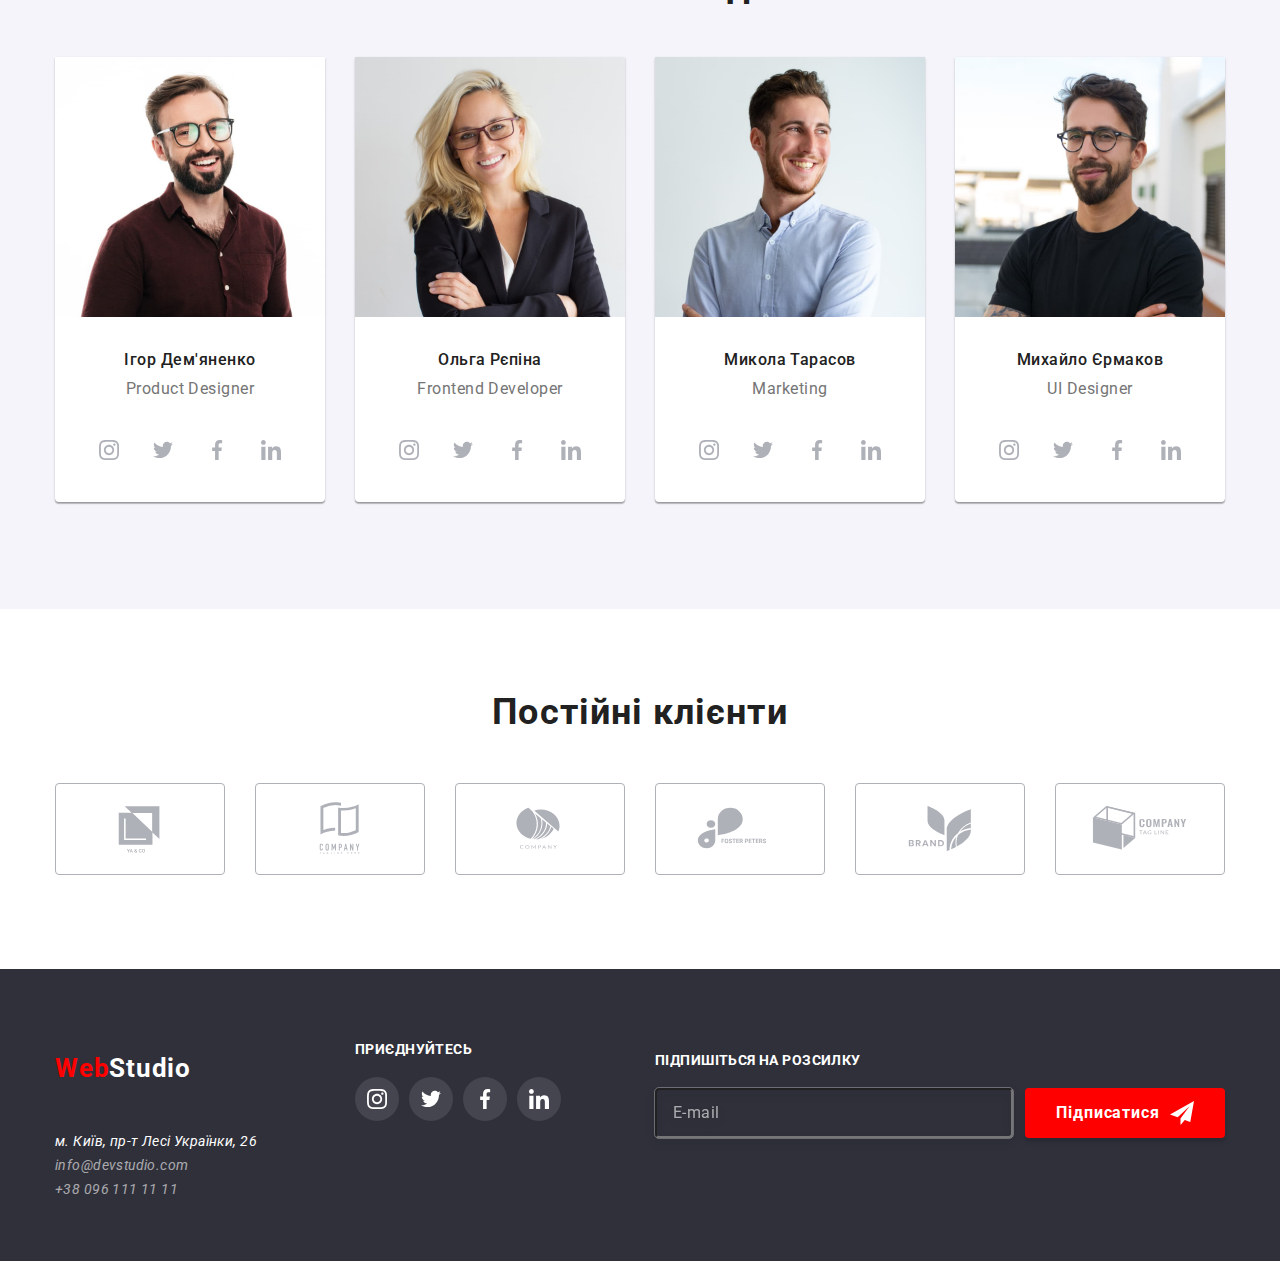
==== commit 9ef63ab6: "commit" ====
--- a/index.html
+++ b/index.html
@@ -364,7 +364,7 @@
 
       <!-- Permanent clients -->
 
-      <section class="permanent-clients section">
+      <section class="permanent-clients-page section">
         <div class="container client-container">
           <h2 class="permanent-clients-title">Постійні клієнти</h2>
           <ul class="clients-list list">
--- a/css/main.min.css
+++ b/css/main.min.css
@@ -1 +1 @@
-h1,h2,h3,h4,h5,h6,p,ul{margin-top:0;margin-bottom:0;padding:0}.list{list-style:none;padding:0;margin:0}.body{font-family:"Roboto",sans-serif;font-size:14px;background-color:#fff;color:#212121}.container{width:1200px;margin:0 auto;padding:0 15px}.link{text-decoration:none}.section{padding-top:94px;padding-bottom:30px}/*! modern-normalize v1.1.0 | MIT License | https://github.com/sindresorhus/modern-normalize */*,::before,::after{-webkit-box-sizing:border-box;box-sizing:border-box}html{line-height:1.15;-webkit-text-size-adjust:100%;-moz-tab-size:4;-o-tab-size:4;tab-size:4}body{margin:0;font-family:system-ui,-apple-system,"Segoe UI",Roboto,Helvetica,Arial,sans-serif,"Apple Color Emoji","Segoe UI Emoji"}hr{height:0;color:inherit}abbr[title]{-webkit-text-decoration:underline dotted;text-decoration:underline dotted}b,strong{font-weight:bolder}code,kbd,samp,pre{font-family:ui-monospace,SFMono-Regular,Consolas,"Liberation Mono",Menlo,monospace;font-size:1em}small{font-size:80%}sub,sup{font-size:75%;line-height:0;position:relative;vertical-align:baseline}sub{bottom:-0.25em}sup{top:-0.5em}table{text-indent:0;border-color:inherit}button,input,optgroup,select,textarea{font-family:inherit;font-size:100%;line-height:1.15;margin:0}button,select{text-transform:none}button,[type=button],[type=reset],[type=submit]{-webkit-appearance:button}::-moz-focus-inner{border-style:none;padding:0}:-moz-focusring{outline:1px dotted ButtonText}:-moz-ui-invalid{box-shadow:none}legend{padding:0}progress{vertical-align:baseline}::-webkit-inner-spin-button,::-webkit-outer-spin-button{height:auto}[type=search]{-webkit-appearance:textfield;outline-offset:-2px}::-webkit-search-decoration{-webkit-appearance:none}::-webkit-file-upload-button{-webkit-appearance:button;font:inherit}summary{display:list-item}.container-header{display:-webkit-box;display:-ms-flexbox;display:flex}.site-nav{display:-webkit-box;display:-ms-flexbox;display:flex;-webkit-box-align:center;-ms-flex-align:center;align-items:center}.site-nav__logo-header{display:-webkit-box;display:-ms-flexbox;display:flex;-ms-flex-line-pack:center;align-content:center;-webkit-box-pack:end;-ms-flex-pack:end;justify-content:flex-end;margin-right:93px;padding-top:24px;padding-bottom:25px;font-weight:700;font-size:26px;line-height:1.1923076923;letter-spacing:.03em}.site-nav__logo-web{color:red}.site-nav__logo-studio{color:#212121}.site-nav__list{display:-webkit-box;display:-ms-flexbox;display:flex}.site-nav__item{margin-right:50px}.site-nav__item:last-child{margin-right:0}.site-nav__nav-item{font-weight:500;line-height:1.1428571429;letter-spacing:.02em;color:#212121;display:block;padding-top:32px;-webkit-transition:background-color 250ms cubic-bezier(0.4, 0, 0.2, 1),color 250ms cubic-bezier(0.4, 0, 0.2, 1);transition:background-color 250ms cubic-bezier(0.4, 0, 0.2, 1),color 250ms cubic-bezier(0.4, 0, 0.2, 1)}.site-nav__nav-item--passive{padding-top:32px;padding-bottom:32px}.site-nav__nav-item--active{color:red}.site-nav__nav-item--active{color:red}.site-nav__nav-item--active::after{display:block;content:"";width:100%;height:4px;margin-top:28px;margin-bottom:0px;background-color:red;border-radius:2px}.site-nav__nav-item:hover,.site-nav__nav-item:focus{color:red}.portfolio-header{background-color:#fff;border-bottom:1px solid #ececec}.portfolio-active-link{color:red}.portfolio-active-link::after{display:block;content:"";width:100%;height:4px;margin-top:28px;margin-bottom:0px;background-color:red;border-radius:2px}.contact-header-list{display:-webkit-box;display:-ms-flexbox;display:flex;-webkit-box-align:center;-ms-flex-align:center;align-items:center;margin-left:auto}.contact-header-list__item:not(:first-child){margin-left:50px}.mail{display:-webkit-box;display:-ms-flexbox;display:flex;-webkit-box-align:center;-ms-flex-align:center;align-items:center}.mail__icon{width:16px;height:12px;margin-right:10px;fill:#757575;-webkit-transition:fill 250ms cubic-bezier(0.4, 0, 0.2, 1);transition:fill 250ms cubic-bezier(0.4, 0, 0.2, 1)}.mail__icon:hover,.mail__icon:focus{fill:red}.mail__link{font-weight:500;line-height:1.3333333333;letter-spacing:.02em;text-decoration:none;color:#757575;margin-right:50px;-webkit-transition:color 250ms cubic-bezier(0.4, 0, 0.2, 1);transition:color 250ms cubic-bezier(0.4, 0, 0.2, 1)}.mail__link:hover,.mail__link:focus{color:red}.tel{display:-webkit-box;display:-ms-flexbox;display:flex;-webkit-box-align:center;-ms-flex-align:center;align-items:center}.tel__icon{width:10px;height:16px;margin-right:10px;fill:#757575;-webkit-transition:fill 250ms cubic-bezier(0.4, 0, 0.2, 1);transition:fill 250ms cubic-bezier(0.4, 0, 0.2, 1)}.tel__icon:hover,.tel__icon:focus{fill:red}.tel__link{font-weight:500;line-height:1.3333333333;letter-spacing:.02em;text-decoration:none;color:#757575;-webkit-transition:color 250ms cubic-bezier(0.4, 0, 0.2, 1);transition:color 250ms cubic-bezier(0.4, 0, 0.2, 1)}.tel__link:hover,.tel__link:focus{color:red}.hero-page{background-color:#2f303a;text-align:center;padding-top:0px;padding-bottom:0px}.overlay{max-width:1600px;min-height:600px;margin-left:auto;margin-right:auto;padding-top:200px;padding-bottom:200px;background:rgba(47,48,58,.4);background-image:-webkit-gradient(linear, left top, left bottom, from(rgba(47, 48, 58, 0.4)), to(rgba(47, 48, 58, 0.4))),url(../images/hero-overlay.jpg);background-image:linear-gradient(rgba(47, 48, 58, 0.4), rgba(47, 48, 58, 0.4)),url(../images/hero-overlay.jpg);background-repeat:no-repeat;background-size:cover;background-position:center}.hero__title{font-weight:900;font-size:44px;line-height:1.3636363636;text-align:center;letter-spacing:.06em;text-transform:uppercase;color:#fff;width:696px;margin-left:auto;margin-right:auto}.hero__title-button{font-weight:700;font-size:16px;line-height:1.875;font-family:inherit;cursor:pointer;color:#fff;background-color:red;display:inline-block;margin-top:30px;margin-left:auto;margin-right:auto;-webkit-box-shadow:0px 4px 4px rgba(0,0,0,.15);box-shadow:0px 4px 4px rgba(0,0,0,.15);border-radius:4px;border:none;min-width:216px;padding:10px 32px;-webkit-transition:background-color 250ms cubic-bezier(0.4, 0, 0.2, 1),color 250ms cubic-bezier(0.4, 0, 0.2, 1),text-shadow 250ms cubic-bezier(0.4, 0, 0.2, 1);transition:background-color 250ms cubic-bezier(0.4, 0, 0.2, 1),color 250ms cubic-bezier(0.4, 0, 0.2, 1),text-shadow 250ms cubic-bezier(0.4, 0, 0.2, 1)}.hero__title-button:hover{background-color:#188ce8;-webkit-filter:drop-shadow(0px 4px 4px rgba(0, 0, 0, 0.25));filter:drop-shadow(0px 4px 4px rgba(0, 0, 0, 0.25))}.opportunities-page{background-color:#f5f5f5}.opportunities-container__list{display:-webkit-box;display:-ms-flexbox;display:flex}.opportunities-bg{display:-webkit-box;display:-ms-flexbox;display:flex;content:"";-webkit-box-pack:center;-ms-flex-pack:center;justify-content:center;-webkit-box-align:center;-ms-flex-align:center;align-items:center;background-color:#f5f4fa;width:270px;height:120px;margin-bottom:30px;border:none;border-radius:4px}.opportunities-container__item+.opportunities-container__item{margin-left:30px}.opportunities-container__title{font-weight:700;line-height:1.1428571429;letter-spacing:.03em;text-transform:uppercase;color:#212121;margin-bottom:10px}.opportunities-container__text{font-weight:400;line-height:1.7142857143;letter-spacing:.03em;color:#757575}.wwd-section{padding-top:0px;background-color:#f5f5f5}.wwd__title{font-weight:700;font-size:36px;line-height:1.1666666667;text-align:center;letter-spacing:.03em;color:#212121}.wwd__photo-list{display:-webkit-box;display:-ms-flexbox;display:flex;padding-top:50px}.wwd__item+.wwd__item{margin-left:30px}.photo-wwd-container{position:relative;width:370px;height:294px}.photo-wwd-inner-container{position:absolute;bottom:0;display:-webkit-box;display:-ms-flexbox;display:flex;-webkit-box-pack:center;-ms-flex-pack:center;justify-content:center;-webkit-box-align:center;-ms-flex-align:center;align-items:center;width:100%;height:70px;background-color:rgba(47,48,58,.8);border:1px solid #000;-webkit-box-shadow:0px 4px 4px rgba(0,0,0,.25);box-shadow:0px 4px 4px rgba(0,0,0,.25);font-weight:700;font-size:14px;line-height:16px;text-align:center;letter-spacing:.03em;text-transform:uppercase;color:#fff}.team-page{background-color:#f5f4fa;padding-bottom:0px}.team-title{font-weight:700;font-size:36px;line-height:1.1666666667;text-align:center;letter-spacing:.03em;border-color:#fff;color:#212121}.list-team-images{padding-top:50px;padding-bottom:107px;display:-webkit-box;display:-ms-flexbox;display:flex;-webkit-box-pack:justify;-ms-flex-pack:justify;justify-content:space-between}.list-team-images .item{width:calc((100% - 30px)/2);background-color:#fff;-webkit-box-shadow:0px 1px 3px rgba(0,0,0,.12),0px 1px 1px rgba(0,0,0,.14),0px 2px 1px rgba(0,0,0,.2);box-shadow:0px 1px 3px rgba(0,0,0,.12),0px 1px 1px rgba(0,0,0,.14),0px 2px 1px rgba(0,0,0,.2);border-radius:0px 0px 4px 4px}.list-team-images>.item:not(:last-child){margin-right:30px}.images-team{border-radius:0px}.worker{font-weight:500;font-size:16px;line-height:1.1875;text-align:center;letter-spacing:.03em;color:#212121;margin-top:30px}.position{font-weight:400;font-size:16px;line-height:1.1875;text-align:center;letter-spacing:.03em;color:#757575;margin-top:10px;margin-bottom:30px}.social-list{display:-webkit-box;display:-ms-flexbox;display:flex;-webkit-box-pack:center;-ms-flex-pack:center;justify-content:center;-webkit-box-align:center;-ms-flex-align:center;align-items:center;padding-left:32px;padding-right:32px;padding-bottom:30px}.social-list>.social-item+.social-item{margin-left:10px}.social-link{display:-webkit-box;display:-ms-flexbox;display:flex;-webkit-box-pack:center;-ms-flex-pack:center;justify-content:center;-webkit-box-align:center;-ms-flex-align:center;align-items:center;width:44px;height:44px;background-color:#fff;border:none;border-radius:50%;-webkit-transition:background-color 250ms cubic-bezier(0.4, 0, 0.2, 1);transition:background-color 250ms cubic-bezier(0.4, 0, 0.2, 1)}.social-link:hover{background-color:red}.icon{width:20px;height:20px;fill:#afb1b8;-webkit-transition:fill 250ms cubic-bezier(0.4, 0, 0.2, 1);transition:fill 250ms cubic-bezier(0.4, 0, 0.2, 1)}.icon:hover,.icon:focus{fill:#fff}.instagram-icon{fill:#afb1b8;-webkit-transition:fill 250ms cubic-bezier(0.4, 0, 0.2, 1);transition:fill 250ms cubic-bezier(0.4, 0, 0.2, 1)}.instagram-icon:hover,.instagram-icon:focus{fill:#fff}.permanent-clients{padding-top:0px}.permanent-clients-title{font-weight:700;font-size:36px;line-height:42px;text-align:center;letter-spacing:.03em;color:#212121;padding-top:82px}.clients-list{display:-webkit-box;display:-ms-flexbox;display:flex;margin-top:50px;-webkit-box-pack:center;-ms-flex-pack:center;justify-content:center}.clients-link{display:-webkit-box;display:-ms-flexbox;display:flex;-webkit-box-pack:center;-ms-flex-pack:center;justify-content:center;-webkit-box-align:center;-ms-flex-align:center;align-items:center;width:170px;height:92px;background-color:#fff;border:1px solid #afb1b8;border-radius:4px;-webkit-transition:border 250ms cubic-bezier(0.4, 0, 0.2, 1);transition:border 250ms cubic-bezier(0.4, 0, 0.2, 1)}.clients-link:hover,.clients-link:focus{border:1px solid #2196f3}.icon-clients{width:106px;height:60px;fill:#afb1b8;-webkit-transition:fill 250ms cubic-bezier(0.4, 0, 0.2, 1);transition:fill 250ms cubic-bezier(0.4, 0, 0.2, 1)}.icon-clients:hover,.icon-clients:focus{fill:red}.clients-list>.item-clients+.item-clients{margin-left:30px}.footer{background-color:#2f303a;padding-top:60px;padding-bottom:60px}.footer-page{display:-webkit-box;display:-ms-flexbox;display:flex;-webkit-box-pack:justify;-ms-flex-pack:justify;justify-content:space-between}.logo-footer{display:-webkit-box;display:-ms-flexbox;display:flex;-ms-flex-line-pack:center;align-content:center;-webkit-box-pack:end;-ms-flex-pack:end;justify-content:flex-end;margin-right:93px;padding-top:24px;padding-bottom:25px;font-weight:700;font-size:26px;line-height:1.1923076923;letter-spacing:.03em}.logo-footer__web{color:red}.logo-footer__studio{color:#fff}.address{font-weight:400;line-height:1.7142857143;letter-spacing:.03em;color:#fff;-webkit-transition:color 250ms cubic-bezier(0.4, 0, 0.2, 1);transition:color 250ms cubic-bezier(0.4, 0, 0.2, 1)}.address:hover,.address:focus{color:red}.address-content{margin-top:20px}.footer-mail{color:rgba(255,255,255,.6);margin-top:9px}.footer-tel{color:rgba(255,255,255,.6);margin-top:9px}.block-join{width:206px;height:80px;padding-top:12px;margin-left:70px;padding-bottom:40px}.title-join{font-weight:700;font-size:14px;line-height:16px;letter-spacing:.03em;text-transform:uppercase;color:#fff}.list-join{display:-webkit-box;display:-ms-flexbox;display:flex;list-style:none;margin-top:20px}.list-join>.item-join+.item-join{margin-left:10px}.link-join{display:-webkit-box;display:-ms-flexbox;display:flex;-webkit-box-align:center;-ms-flex-align:center;align-items:center;-webkit-box-pack:center;-ms-flex-pack:center;justify-content:center;width:44px;height:44px;border:none;border-radius:50%;background-color:rgba(255,255,255,.1);-webkit-transition:background-color 250ms cubic-bezier(0.4, 0, 0.2, 1);transition:background-color 250ms cubic-bezier(0.4, 0, 0.2, 1)}.link-join:hover,.link-join:focus{background-color:red}.icon-join{fill:#fff;-webkit-transition:fill 250ms cubic-bezier(0.4, 0, 0.2, 1);transition:fill 250ms cubic-bezier(0.4, 0, 0.2, 1)}.icon-join:hover,.icon-join:focus{fill:#fff}.subscribe-container{margin-left:93px;padding-top:23px;padding-bottom:23px}.subscribe-title{font-weight:700;font-size:14px;line-height:16px;letter-spacing:.03em;text-transform:uppercase;color:#fff;margin-bottom:20px}.subscribe-inner-container{display:-webkit-box;display:-ms-flexbox;display:flex}.form-footer input{width:358px;height:50px;margin-right:12px;padding:15px 16px;background-color:rgba(0,0,0,0);outline:1px solid rgba(255,255,255,.3);-webkit-filter:drop-shadow(0px 4px 4px rgba(0, 0, 0, 0.15));filter:drop-shadow(0px 4px 4px rgba(0, 0, 0, 0.15));border-radius:4px}.form-footer input::-webkit-input-placeholder{font-weight:400;font-size:16px;line-height:20px;letter-spacing:.03em;color:rgba(255,255,255,.6)}.form-footer input::-moz-placeholder{font-weight:400;font-size:16px;line-height:20px;letter-spacing:.03em;color:rgba(255,255,255,.6)}.form-footer input:-ms-input-placeholder{font-weight:400;font-size:16px;line-height:20px;letter-spacing:.03em;color:rgba(255,255,255,.6)}.form-footer input::-ms-input-placeholder{font-weight:400;font-size:16px;line-height:20px;letter-spacing:.03em;color:rgba(255,255,255,.6)}.form-footer input::placeholder{font-weight:400;font-size:16px;line-height:20px;letter-spacing:.03em;color:rgba(255,255,255,.6)}.subscribe-button{display:-webkit-box;display:-ms-flexbox;display:flex;-webkit-box-pack:center;-ms-flex-pack:center;justify-content:center;-webkit-box-align:center;-ms-flex-align:center;align-items:center;width:200px;height:50px;background-color:red;-webkit-box-shadow:0px 4px 4px rgba(0,0,0,.15);box-shadow:0px 4px 4px rgba(0,0,0,.15);border-radius:4px;border:none;cursor:pointer}.subscribe-button-text{margin-right:10px;font-weight:700;font-size:16px;line-height:30px;letter-spacing:.06em;color:#fff}.subscribe-svg{width:24px;height:24px}.backdrop{position:fixed;top:0;left:0;bottom:0;right:0;background:rgba(0,0,0,.2);opacity:1;-webkit-transition:opacity 250ms cubic-bezier(0.4, 0, 0.2, 1);transition:opacity 250ms cubic-bezier(0.4, 0, 0.2, 1)}.backdrop.is-hidden{visibility:hidden;opacity:0;pointer-events:none}.backdrop.is-hidden .modal{-webkit-transform:translate(-50%, -50%) scale(0.2);transform:translate(-50%, -50%) scale(0.2)}.modal{position:absolute;top:50%;left:50%;min-width:528px;min-height:581px;background:#fff;-webkit-box-shadow:0px 1px 3px rgba(0,0,0,.12),0px 1px 1px rgba(0,0,0,.14),0px 2px 1px rgba(0,0,0,.2);box-shadow:0px 1px 3px rgba(0,0,0,.12),0px 1px 1px rgba(0,0,0,.14),0px 2px 1px rgba(0,0,0,.2);border-radius:4px;-webkit-transform:translate(-50%, -50%) scale(1);transform:translate(-50%, -50%) scale(1);-webkit-transition:-webkit-transform 250ms cubic-bezier(0.4, 0, 0.2, 1);transition:-webkit-transform 250ms cubic-bezier(0.4, 0, 0.2, 1);transition:transform 250ms cubic-bezier(0.4, 0, 0.2, 1);transition:transform 250ms cubic-bezier(0.4, 0, 0.2, 1), -webkit-transform 250ms cubic-bezier(0.4, 0, 0.2, 1)}.modal-button{position:absolute;top:8px;right:8px;display:-webkit-box;display:-ms-flexbox;display:flex;-webkit-box-pack:center;-ms-flex-pack:center;justify-content:center;-webkit-box-align:center;-ms-flex-align:center;align-items:center;width:30px;height:30px;background:#fff;border:1px solid rgba(0,0,0,.1);border-radius:50%;cursor:pointer}.modal-button-svg{fill:#000;-webkit-transition:fill 250ms cubic-bezier(0.4, 0, 0.2, 1);transition:fill 250ms cubic-bezier(0.4, 0, 0.2, 1)}.modal-button-svg:hover{fill:red}.modal-title{margin-left:auto;margin-right:auto;padding-top:40px;font-weight:700;font-size:20px;line-height:23px;text-align:center;letter-spacing:.03em;color:#212121}.modal-form{width:448px;height:342px;margin-left:auto;margin-right:auto;margin-top:12px;padding-bottom:0px}.modal-form-field{position:relative;display:-webkit-box;display:-ms-flexbox;display:flex;-webkit-box-orient:vertical;-webkit-box-direction:normal;-ms-flex-direction:column;flex-direction:column}.modal-form-field:not(:last-child) input{margin-bottom:10px;height:40px}.modal-form-input{width:100%;margin:0;padding-left:42px;padding-top:12px;padding-bottom:12px;border:1px solid rgba(33,33,33,.2);border-radius:4px;-webkit-transition:outline 250ms cubic-bezier(0.4, 0, 0.2, 1);transition:outline 250ms cubic-bezier(0.4, 0, 0.2, 1)}.modal-form-input:focus{outline:1px solid red}.svg-person{position:absolute;top:50%;left:12px;-webkit-transform:translateY(-25%);transform:translateY(-25%);width:12px;height:12px;-webkit-transition:fill 250ms cubic-bezier(0.4, 0, 0.2, 1);transition:fill 250ms cubic-bezier(0.4, 0, 0.2, 1)}.modal-form-field:focus-within>.svg-person{fill:red}.modal-form-label{margin-bottom:4px;font-weight:400;font-size:12px;line-height:14px;letter-spacing:.01em;color:#757575}textarea{resize:none}.modal-textarea{width:100%;height:120px;padding:12px 16px;border:1px solid rgba(33,33,33,.2);border-radius:4px;-webkit-transition:outline 250ms cubic-bezier(0.4, 0, 0.2, 1);transition:outline 250ms cubic-bezier(0.4, 0, 0.2, 1)}.modal-textarea:focus{outline:1px solid red}.modal-form-field>.modal-textarea::-webkit-input-placeholder{font-weight:400;font-size:12px;line-height:14px;letter-spacing:.01em;color:rgba(117,117,117,.5)}.modal-form-field>.modal-textarea::-moz-placeholder{font-weight:400;font-size:12px;line-height:14px;letter-spacing:.01em;color:rgba(117,117,117,.5)}.modal-form-field>.modal-textarea:-ms-input-placeholder{font-weight:400;font-size:12px;line-height:14px;letter-spacing:.01em;color:rgba(117,117,117,.5)}.modal-form-field>.modal-textarea::-ms-input-placeholder{font-weight:400;font-size:12px;line-height:14px;letter-spacing:.01em;color:rgba(117,117,117,.5)}.modal-form-field>.modal-textarea::placeholder{font-weight:400;font-size:12px;line-height:14px;letter-spacing:.01em;color:rgba(117,117,117,.5)}.checkbox-label{display:block}.checkbox{position:absolute;-webkit-appearance:none;-moz-appearance:none;appearance:none}.checkbox-icon{display:inline-block;background-image:url(../images/checkbox-black-frame.svg);width:16px;height:15px}.checkbox:checked+.checkbox-icon{border:rgba(0,0,0,0);background-color:red;background-image:url(../images/checkbox-done-icon.svg);background-repeat:no-repeat;background-position:center;background-size:contain;background-origin:border-box;border-radius:2px}.container-contract-conditions{display:-webkit-box;display:-ms-flexbox;display:flex;-webkit-box-pack:center;-ms-flex-pack:center;justify-content:center;-webkit-box-align:center;-ms-flex-align:center;align-items:center;margin-top:12px;padding:0}.form-contract-conditions{margin-right:8.38px}.text-contract-conditions{font-weight:400;font-size:14px;line-height:24px;letter-spacing:.03em;color:#757575}.contract-conditions-link{-webkit-text-decoration-line:underline;text-decoration-line:underline;color:red}.modal-button-submit{display:block;cursor:pointer;width:200px;height:50px;margin-top:30px;margin-left:auto;margin-right:auto;margin-bottom:40px;padding:auto;background-color:red;font-weight:700;font-size:16px;line-height:30px;letter-spacing:.06em;color:#fff;-webkit-box-shadow:0px 4px 4px rgba(0,0,0,.15);box-shadow:0px 4px 4px rgba(0,0,0,.15);border-radius:4px;border:none;-webkit-transition:background-color 250ms cubic-bezier(0.4, 0, 0.2, 1);transition:background-color 250ms cubic-bezier(0.4, 0, 0.2, 1)}.modal-button-submit:hover{background-color:#188ce8}.button-page .photo-page{background-color:#f5f5f5}.button-page{padding-bottom:0px}.button-list{list-style:none;display:-webkit-box;display:-ms-flexbox;display:flex;-webkit-box-pack:center;-ms-flex-pack:center;justify-content:center;padding-bottom:16px;border:1px #eee}.portfolio-buttons{border-radius:4px;border:none;-webkit-transition:background-color 250ms cubic-bezier(0.4, 0, 0.2, 1),color 250ms cubic-bezier(0.4, 0, 0.2, 1),text-shadow 250ms cubic-bezier(0.4, 0, 0.2, 1);transition:background-color 250ms cubic-bezier(0.4, 0, 0.2, 1),color 250ms cubic-bezier(0.4, 0, 0.2, 1),text-shadow 250ms cubic-bezier(0.4, 0, 0.2, 1)}.button-list .item+.item{margin-left:8px}.portfolio-buttons{font-family:inherit;font-weight:500;font-size:16px;line-height:1.5;letter-spacing:.03em;cursor:pointer}.portfolio-buttons:hover,.portfolio-buttons:focus{color:#fff;background-color:#188ce8;-webkit-box-shadow:0px 3px 1px rgba(0,0,0,.1),0px 1px 2px rgba(0,0,0,.08),0px 2px 2px rgba(0,0,0,.12);box-shadow:0px 3px 1px rgba(0,0,0,.1),0px 1px 2px rgba(0,0,0,.08),0px 2px 2px rgba(0,0,0,.12);border-radius:4px}.button-all{color:#212121;background-color:#f5f4fa;padding:6px 25px}.button{color:#212121;background-color:#f5f4fa;padding:6px 22px}.photo-page{padding-top:0px}.portfolio-card{margin-top:20px;padding-left:24px;padding-right:24px;padding-bottom:20px}.gallery-list{list-style:none;margin-top:34px;display:-webkit-box;display:-ms-flexbox;display:flex;-ms-flex-wrap:wrap;flex-wrap:wrap}.gallery-list>.item{width:370px;margin-right:30px;margin-top:30px;background-color:#fff;border:1px solid #eee;-webkit-transition:-webkit-box-shadow 250ms cubic-bezier(0.4, 0, 0.2, 1);transition:-webkit-box-shadow 250ms cubic-bezier(0.4, 0, 0.2, 1);transition:box-shadow 250ms cubic-bezier(0.4, 0, 0.2, 1);transition:box-shadow 250ms cubic-bezier(0.4, 0, 0.2, 1), -webkit-box-shadow 250ms cubic-bezier(0.4, 0, 0.2, 1)}.gallery-list>.item:hover,.gallery-list>.item:focus{-webkit-box-shadow:0px 1px 1px rgba(0,0,0,.12),0px 4px 4px rgba(0,0,0,.06),1px 4px 6px rgba(0,0,0,.16);box-shadow:0px 1px 1px rgba(0,0,0,.12),0px 4px 4px rgba(0,0,0,.06),1px 4px 6px rgba(0,0,0,.16)}.gallery-list>.item:nth-child(3n){margin-right:0}.gallery-name{font-weight:700;font-size:18px;line-height:2;letter-spacing:.06em}.gallery-description{font-weight:400;font-size:16px;line-height:30px;letter-spacing:.03em;color:#757575}.portfolio-photo-container{position:relative;width:370px;height:294px;top:0;bottom:0;right:0;left:0;overflow:hidden}.photo-inner-container{position:absolute;top:100%;left:0;width:100%;height:100%;background:rgba(33,150,243,.9);-webkit-transition:-webkit-transform 250ms cubic-bezier(0.4, 0, 0.2, 1);transition:-webkit-transform 250ms cubic-bezier(0.4, 0, 0.2, 1);transition:transform 250ms cubic-bezier(0.4, 0, 0.2, 1);transition:transform 250ms cubic-bezier(0.4, 0, 0.2, 1), -webkit-transform 250ms cubic-bezier(0.4, 0, 0.2, 1)}.photo-inner-text{position:absolute;padding:63px 24px;font-weight:400;font-size:18px;line-height:28px;letter-spacing:.03em;color:#fff}.gallery-list>.item:hover .photo-inner-container{-webkit-transform:translateY(-100%);transform:translateY(-100%)}/*# sourceMappingURL=main.min.css.map */+h1,h2,h3,h4,h5,h6,p,ul{margin-top:0;margin-bottom:0;padding:0}.list{list-style:none;padding:0;margin:0}.body{font-family:"Roboto",sans-serif;font-size:14px;background-color:#fff;color:#212121}.container{width:1200px;margin:0 auto;padding:0 15px}.link{text-decoration:none}.section{padding-top:94px;padding-bottom:30px}/*! modern-normalize v1.1.0 | MIT License | https://github.com/sindresorhus/modern-normalize */*,::before,::after{-webkit-box-sizing:border-box;box-sizing:border-box}html{line-height:1.15;-webkit-text-size-adjust:100%;-moz-tab-size:4;-o-tab-size:4;tab-size:4}body{margin:0;font-family:system-ui,-apple-system,"Segoe UI",Roboto,Helvetica,Arial,sans-serif,"Apple Color Emoji","Segoe UI Emoji"}hr{height:0;color:inherit}abbr[title]{-webkit-text-decoration:underline dotted;text-decoration:underline dotted}b,strong{font-weight:bolder}code,kbd,samp,pre{font-family:ui-monospace,SFMono-Regular,Consolas,"Liberation Mono",Menlo,monospace;font-size:1em}small{font-size:80%}sub,sup{font-size:75%;line-height:0;position:relative;vertical-align:baseline}sub{bottom:-0.25em}sup{top:-0.5em}table{text-indent:0;border-color:inherit}button,input,optgroup,select,textarea{font-family:inherit;font-size:100%;line-height:1.15;margin:0}button,select{text-transform:none}button,[type=button],[type=reset],[type=submit]{-webkit-appearance:button}::-moz-focus-inner{border-style:none;padding:0}:-moz-focusring{outline:1px dotted ButtonText}:-moz-ui-invalid{box-shadow:none}legend{padding:0}progress{vertical-align:baseline}::-webkit-inner-spin-button,::-webkit-outer-spin-button{height:auto}[type=search]{-webkit-appearance:textfield;outline-offset:-2px}::-webkit-search-decoration{-webkit-appearance:none}::-webkit-file-upload-button{-webkit-appearance:button;font:inherit}summary{display:list-item}.container-header{display:-webkit-box;display:-ms-flexbox;display:flex}.site-nav{display:-webkit-box;display:-ms-flexbox;display:flex;-webkit-box-align:center;-ms-flex-align:center;align-items:center}.site-nav__logo-header{display:-webkit-box;display:-ms-flexbox;display:flex;-ms-flex-line-pack:center;align-content:center;-webkit-box-pack:end;-ms-flex-pack:end;justify-content:flex-end;margin-right:93px;padding-top:24px;padding-bottom:25px;font-weight:700;font-size:26px;line-height:1.1923076923;letter-spacing:.03em}.site-nav__logo-web{color:red}.site-nav__logo-studio{color:#212121}.site-nav__list{display:-webkit-box;display:-ms-flexbox;display:flex}.site-nav__item{margin-right:50px}.site-nav__item:last-child{margin-right:0}.site-nav__nav-item{font-weight:500;line-height:1.1428571429;letter-spacing:.02em;color:#212121;display:block;padding-top:32px;-webkit-transition:background-color 250ms cubic-bezier(0.4, 0, 0.2, 1),color 250ms cubic-bezier(0.4, 0, 0.2, 1);transition:background-color 250ms cubic-bezier(0.4, 0, 0.2, 1),color 250ms cubic-bezier(0.4, 0, 0.2, 1)}.site-nav__nav-item--passive{padding-top:32px;padding-bottom:32px}.site-nav__nav-item--active{color:red}.site-nav__nav-item--active{color:red}.site-nav__nav-item--active::after{display:block;content:"";width:100%;height:4px;margin-top:28px;margin-bottom:0px;background-color:red;border-radius:2px}.site-nav__nav-item:hover,.site-nav__nav-item:focus{color:red}.portfolio-header{background-color:#fff;border-bottom:1px solid #ececec}.portfolio-active-link{color:red}.portfolio-active-link::after{display:block;content:"";width:100%;height:4px;margin-top:28px;margin-bottom:0px;background-color:red;border-radius:2px}.contact-header-list{display:-webkit-box;display:-ms-flexbox;display:flex;-webkit-box-align:center;-ms-flex-align:center;align-items:center;margin-left:auto}.contact-header-list__item:not(:first-child){margin-left:50px}.mail{display:-webkit-box;display:-ms-flexbox;display:flex;-webkit-box-align:center;-ms-flex-align:center;align-items:center}.mail__icon{width:16px;height:12px;margin-right:10px;fill:#757575;-webkit-transition:fill 250ms cubic-bezier(0.4, 0, 0.2, 1);transition:fill 250ms cubic-bezier(0.4, 0, 0.2, 1)}.mail__icon:hover,.mail__icon:focus{fill:red}.mail__link{font-weight:500;line-height:1.3333333333;letter-spacing:.02em;text-decoration:none;color:#757575;margin-right:50px;-webkit-transition:color 250ms cubic-bezier(0.4, 0, 0.2, 1);transition:color 250ms cubic-bezier(0.4, 0, 0.2, 1)}.mail__link:hover,.mail__link:focus{color:red}.tel{display:-webkit-box;display:-ms-flexbox;display:flex;-webkit-box-align:center;-ms-flex-align:center;align-items:center}.tel__icon{width:10px;height:16px;margin-right:10px;fill:#757575;-webkit-transition:fill 250ms cubic-bezier(0.4, 0, 0.2, 1);transition:fill 250ms cubic-bezier(0.4, 0, 0.2, 1)}.tel__icon:hover,.tel__icon:focus{fill:red}.tel__link{font-weight:500;line-height:1.3333333333;letter-spacing:.02em;text-decoration:none;color:#757575;-webkit-transition:color 250ms cubic-bezier(0.4, 0, 0.2, 1);transition:color 250ms cubic-bezier(0.4, 0, 0.2, 1)}.tel__link:hover,.tel__link:focus{color:red}.hero-page{background-color:#2f303a;text-align:center;padding-top:0px;padding-bottom:0px}.overlay{max-width:1600px;min-height:600px;margin-left:auto;margin-right:auto;padding-top:200px;padding-bottom:200px;background:rgba(47,48,58,.4);background-image:-webkit-gradient(linear, left top, left bottom, from(rgba(47, 48, 58, 0.4)), to(rgba(47, 48, 58, 0.4))),url(../images/hero-overlay.jpg);background-image:linear-gradient(rgba(47, 48, 58, 0.4), rgba(47, 48, 58, 0.4)),url(../images/hero-overlay.jpg);background-repeat:no-repeat;background-size:cover;background-position:center}.hero__title{font-weight:900;font-size:44px;line-height:1.3636363636;text-align:center;letter-spacing:.06em;text-transform:uppercase;color:#fff;width:696px;margin-left:auto;margin-right:auto}.hero__title-button{font-weight:700;font-size:16px;line-height:1.875;font-family:inherit;cursor:pointer;color:#fff;background-color:red;display:inline-block;margin-top:30px;margin-left:auto;margin-right:auto;-webkit-box-shadow:0px 4px 4px rgba(0,0,0,.15);box-shadow:0px 4px 4px rgba(0,0,0,.15);border-radius:4px;border:none;min-width:216px;padding:10px 32px;-webkit-transition:background-color 250ms cubic-bezier(0.4, 0, 0.2, 1),color 250ms cubic-bezier(0.4, 0, 0.2, 1),text-shadow 250ms cubic-bezier(0.4, 0, 0.2, 1);transition:background-color 250ms cubic-bezier(0.4, 0, 0.2, 1),color 250ms cubic-bezier(0.4, 0, 0.2, 1),text-shadow 250ms cubic-bezier(0.4, 0, 0.2, 1)}.hero__title-button:hover{background-color:#188ce8;-webkit-filter:drop-shadow(0px 4px 4px rgba(0, 0, 0, 0.25));filter:drop-shadow(0px 4px 4px rgba(0, 0, 0, 0.25))}.opportunities-page{background-color:#fff}.opportunities-container__list{display:-webkit-box;display:-ms-flexbox;display:flex}.opportunities-bg{display:-webkit-box;display:-ms-flexbox;display:flex;content:"";-webkit-box-pack:center;-ms-flex-pack:center;justify-content:center;-webkit-box-align:center;-ms-flex-align:center;align-items:center;background-color:#f5f4fa;width:270px;height:120px;margin-bottom:30px;border:none;border-radius:4px}.opportunities-container__item+.opportunities-container__item{margin-left:30px}.opportunities-container__title{font-weight:700;line-height:1.1428571429;letter-spacing:.03em;text-transform:uppercase;color:#212121;margin-bottom:10px}.opportunities-container__text{font-weight:400;line-height:1.7142857143;letter-spacing:.03em;color:#757575}.wwd-section{padding-top:0px;background-color:#fff}.wwd__title{font-weight:700;font-size:36px;line-height:1.1666666667;text-align:center;letter-spacing:.03em;color:#212121}.wwd__photo-list{display:-webkit-box;display:-ms-flexbox;display:flex;padding-top:50px}.wwd__item+.wwd__item{margin-left:30px}.photo-wwd-container{position:relative;width:370px;height:294px}.photo-wwd-inner-container{position:absolute;bottom:0;display:-webkit-box;display:-ms-flexbox;display:flex;-webkit-box-pack:center;-ms-flex-pack:center;justify-content:center;-webkit-box-align:center;-ms-flex-align:center;align-items:center;width:100%;height:70px;background-color:rgba(47,48,58,.8);border:1px solid #000;-webkit-box-shadow:0px 4px 4px rgba(0,0,0,.25);box-shadow:0px 4px 4px rgba(0,0,0,.25);font-weight:700;font-size:14px;line-height:16px;text-align:center;letter-spacing:.03em;text-transform:uppercase;color:#fff}.team-page{background-color:#f5f4fa;padding-bottom:0px}.team-title{font-weight:700;font-size:36px;line-height:1.1666666667;text-align:center;letter-spacing:.03em;border-color:#fff;color:#212121}.list-team-images{padding-top:50px;padding-bottom:107px;display:-webkit-box;display:-ms-flexbox;display:flex;-webkit-box-pack:justify;-ms-flex-pack:justify;justify-content:space-between}.list-team-images .item{width:calc((100% - 30px)/2);background-color:#fff;-webkit-box-shadow:0px 1px 3px rgba(0,0,0,.12),0px 1px 1px rgba(0,0,0,.14),0px 2px 1px rgba(0,0,0,.2);box-shadow:0px 1px 3px rgba(0,0,0,.12),0px 1px 1px rgba(0,0,0,.14),0px 2px 1px rgba(0,0,0,.2);border-radius:0px 0px 4px 4px}.list-team-images>.item:not(:last-child){margin-right:30px}.images-team{border-radius:0px}.worker{font-weight:500;font-size:16px;line-height:1.1875;text-align:center;letter-spacing:.03em;color:#212121;margin-top:30px}.position{font-weight:400;font-size:16px;line-height:1.1875;text-align:center;letter-spacing:.03em;color:#757575;margin-top:10px;margin-bottom:30px}.social-list{display:-webkit-box;display:-ms-flexbox;display:flex;-webkit-box-pack:center;-ms-flex-pack:center;justify-content:center;-webkit-box-align:center;-ms-flex-align:center;align-items:center;padding-left:32px;padding-right:32px;padding-bottom:30px}.social-list>.social-item+.social-item{margin-left:10px}.social-link{display:-webkit-box;display:-ms-flexbox;display:flex;-webkit-box-pack:center;-ms-flex-pack:center;justify-content:center;-webkit-box-align:center;-ms-flex-align:center;align-items:center;width:44px;height:44px;background-color:#fff;border:none;border-radius:50%;-webkit-transition:background-color 250ms cubic-bezier(0.4, 0, 0.2, 1);transition:background-color 250ms cubic-bezier(0.4, 0, 0.2, 1)}.social-link:hover{background-color:red}.icon{width:20px;height:20px;fill:#afb1b8;-webkit-transition:fill 250ms cubic-bezier(0.4, 0, 0.2, 1);transition:fill 250ms cubic-bezier(0.4, 0, 0.2, 1)}.icon:hover,.icon:focus{fill:#fff}.instagram-icon{fill:#afb1b8;-webkit-transition:fill 250ms cubic-bezier(0.4, 0, 0.2, 1);transition:fill 250ms cubic-bezier(0.4, 0, 0.2, 1)}.instagram-icon:hover,.instagram-icon:focus{fill:#fff}.permanent-clients-page{padding-top:0px;padding-bottom:94px}.permanent-clients-title{font-weight:700;font-size:36px;line-height:42px;text-align:center;letter-spacing:.03em;color:#212121;padding-top:82px}.clients-list{display:-webkit-box;display:-ms-flexbox;display:flex;margin-top:50px;-webkit-box-pack:center;-ms-flex-pack:center;justify-content:center}.clients-link{display:-webkit-box;display:-ms-flexbox;display:flex;-webkit-box-pack:center;-ms-flex-pack:center;justify-content:center;-webkit-box-align:center;-ms-flex-align:center;align-items:center;width:170px;height:92px;background-color:#fff;border:1px solid #afb1b8;border-radius:4px;-webkit-transition:border 250ms cubic-bezier(0.4, 0, 0.2, 1);transition:border 250ms cubic-bezier(0.4, 0, 0.2, 1)}.clients-link:hover,.clients-link:focus{border:1px solid #2196f3}.icon-clients{width:106px;height:60px;fill:#afb1b8;-webkit-transition:fill 250ms cubic-bezier(0.4, 0, 0.2, 1);transition:fill 250ms cubic-bezier(0.4, 0, 0.2, 1)}.icon-clients:hover,.icon-clients:focus{fill:red}.clients-list>.item-clients+.item-clients{margin-left:30px}.footer{background-color:#2f303a;padding-top:60px;padding-bottom:60px}.footer-page{display:-webkit-box;display:-ms-flexbox;display:flex;-webkit-box-pack:justify;-ms-flex-pack:justify;justify-content:space-between}.logo-footer{display:-webkit-box;display:-ms-flexbox;display:flex;-ms-flex-line-pack:center;align-content:center;-webkit-box-pack:end;-ms-flex-pack:end;justify-content:flex-end;margin-right:93px;padding-top:24px;padding-bottom:25px;font-weight:700;font-size:26px;line-height:1.1923076923;letter-spacing:.03em}.logo-footer__web{color:red}.logo-footer__studio{color:#fff}.address{font-weight:400;line-height:1.7142857143;letter-spacing:.03em;color:#fff;-webkit-transition:color 250ms cubic-bezier(0.4, 0, 0.2, 1);transition:color 250ms cubic-bezier(0.4, 0, 0.2, 1)}.address:hover,.address:focus{color:red}.address-content{margin-top:20px}.footer-mail{color:rgba(255,255,255,.6);margin-top:9px}.footer-tel{color:rgba(255,255,255,.6);margin-top:9px}.block-join{width:206px;height:80px;padding-top:12px;margin-left:70px;padding-bottom:40px}.title-join{font-weight:700;font-size:14px;line-height:16px;letter-spacing:.03em;text-transform:uppercase;color:#fff}.list-join{display:-webkit-box;display:-ms-flexbox;display:flex;list-style:none;margin-top:20px}.list-join>.item-join+.item-join{margin-left:10px}.link-join{display:-webkit-box;display:-ms-flexbox;display:flex;-webkit-box-align:center;-ms-flex-align:center;align-items:center;-webkit-box-pack:center;-ms-flex-pack:center;justify-content:center;width:44px;height:44px;border:none;border-radius:50%;background-color:rgba(255,255,255,.1);-webkit-transition:background-color 250ms cubic-bezier(0.4, 0, 0.2, 1);transition:background-color 250ms cubic-bezier(0.4, 0, 0.2, 1)}.link-join:hover,.link-join:focus{background-color:red}.icon-join{fill:#fff;-webkit-transition:fill 250ms cubic-bezier(0.4, 0, 0.2, 1);transition:fill 250ms cubic-bezier(0.4, 0, 0.2, 1)}.icon-join:hover,.icon-join:focus{fill:#fff}.subscribe-container{margin-left:93px;padding-top:23px;padding-bottom:23px}.subscribe-title{font-weight:700;font-size:14px;line-height:16px;letter-spacing:.03em;text-transform:uppercase;color:#fff;margin-bottom:20px}.subscribe-inner-container{display:-webkit-box;display:-ms-flexbox;display:flex}.form-footer input{width:358px;height:50px;margin-right:12px;padding:15px 16px;background-color:rgba(0,0,0,0);outline:1px solid rgba(255,255,255,.3);-webkit-filter:drop-shadow(0px 4px 4px rgba(0, 0, 0, 0.15));filter:drop-shadow(0px 4px 4px rgba(0, 0, 0, 0.15));border-radius:4px}.form-footer input::-webkit-input-placeholder{font-weight:400;font-size:16px;line-height:20px;letter-spacing:.03em;color:rgba(255,255,255,.6)}.form-footer input::-moz-placeholder{font-weight:400;font-size:16px;line-height:20px;letter-spacing:.03em;color:rgba(255,255,255,.6)}.form-footer input:-ms-input-placeholder{font-weight:400;font-size:16px;line-height:20px;letter-spacing:.03em;color:rgba(255,255,255,.6)}.form-footer input::-ms-input-placeholder{font-weight:400;font-size:16px;line-height:20px;letter-spacing:.03em;color:rgba(255,255,255,.6)}.form-footer input::placeholder{font-weight:400;font-size:16px;line-height:20px;letter-spacing:.03em;color:rgba(255,255,255,.6)}.subscribe-button{display:-webkit-box;display:-ms-flexbox;display:flex;-webkit-box-pack:center;-ms-flex-pack:center;justify-content:center;-webkit-box-align:center;-ms-flex-align:center;align-items:center;width:200px;height:50px;background-color:red;-webkit-box-shadow:0px 4px 4px rgba(0,0,0,.15);box-shadow:0px 4px 4px rgba(0,0,0,.15);border-radius:4px;border:none;cursor:pointer}.subscribe-button-text{margin-right:10px;font-weight:700;font-size:16px;line-height:30px;letter-spacing:.06em;color:#fff}.subscribe-svg{width:24px;height:24px}.backdrop{position:fixed;top:0;left:0;bottom:0;right:0;background:rgba(0,0,0,.2);opacity:1;-webkit-transition:opacity 250ms cubic-bezier(0.4, 0, 0.2, 1);transition:opacity 250ms cubic-bezier(0.4, 0, 0.2, 1)}.backdrop.is-hidden{visibility:hidden;opacity:0;pointer-events:none}.backdrop.is-hidden .modal{-webkit-transform:translate(-50%, -50%) scale(0.2);transform:translate(-50%, -50%) scale(0.2)}.modal{position:absolute;top:50%;left:50%;min-width:528px;min-height:581px;background:#fff;-webkit-box-shadow:0px 1px 3px rgba(0,0,0,.12),0px 1px 1px rgba(0,0,0,.14),0px 2px 1px rgba(0,0,0,.2);box-shadow:0px 1px 3px rgba(0,0,0,.12),0px 1px 1px rgba(0,0,0,.14),0px 2px 1px rgba(0,0,0,.2);border-radius:4px;-webkit-transform:translate(-50%, -50%) scale(1);transform:translate(-50%, -50%) scale(1);-webkit-transition:-webkit-transform 250ms cubic-bezier(0.4, 0, 0.2, 1);transition:-webkit-transform 250ms cubic-bezier(0.4, 0, 0.2, 1);transition:transform 250ms cubic-bezier(0.4, 0, 0.2, 1);transition:transform 250ms cubic-bezier(0.4, 0, 0.2, 1), -webkit-transform 250ms cubic-bezier(0.4, 0, 0.2, 1)}.modal-button{position:absolute;top:8px;right:8px;display:-webkit-box;display:-ms-flexbox;display:flex;-webkit-box-pack:center;-ms-flex-pack:center;justify-content:center;-webkit-box-align:center;-ms-flex-align:center;align-items:center;width:30px;height:30px;background:#fff;border:1px solid rgba(0,0,0,.1);border-radius:50%;cursor:pointer}.modal-button-svg{fill:#000;-webkit-transition:fill 250ms cubic-bezier(0.4, 0, 0.2, 1);transition:fill 250ms cubic-bezier(0.4, 0, 0.2, 1)}.modal-button-svg:hover{fill:red}.modal-title{margin-left:auto;margin-right:auto;padding-top:40px;font-weight:700;font-size:20px;line-height:23px;text-align:center;letter-spacing:.03em;color:#212121}.modal-form{width:448px;height:342px;margin-left:auto;margin-right:auto;margin-top:12px;padding-bottom:0px}.modal-form-field{position:relative;display:-webkit-box;display:-ms-flexbox;display:flex;-webkit-box-orient:vertical;-webkit-box-direction:normal;-ms-flex-direction:column;flex-direction:column}.modal-form-field:not(:last-child) input{margin-bottom:10px;height:40px}.modal-form-input{width:100%;margin:0;padding-left:42px;padding-top:12px;padding-bottom:12px;border:1px solid rgba(33,33,33,.2);border-radius:4px;-webkit-transition:outline 250ms cubic-bezier(0.4, 0, 0.2, 1);transition:outline 250ms cubic-bezier(0.4, 0, 0.2, 1)}.modal-form-input:focus{outline:1px solid red}.svg-person{position:absolute;top:50%;left:12px;-webkit-transform:translateY(-25%);transform:translateY(-25%);width:12px;height:12px;-webkit-transition:fill 250ms cubic-bezier(0.4, 0, 0.2, 1);transition:fill 250ms cubic-bezier(0.4, 0, 0.2, 1)}.modal-form-field:focus-within>.svg-person{fill:red}.modal-form-label{margin-bottom:4px;font-weight:400;font-size:12px;line-height:14px;letter-spacing:.01em;color:#757575}textarea{resize:none}.modal-textarea{width:100%;height:120px;padding:12px 16px;border:1px solid rgba(33,33,33,.2);border-radius:4px;-webkit-transition:outline 250ms cubic-bezier(0.4, 0, 0.2, 1);transition:outline 250ms cubic-bezier(0.4, 0, 0.2, 1)}.modal-textarea:focus{outline:1px solid red}.modal-form-field>.modal-textarea::-webkit-input-placeholder{font-weight:400;font-size:12px;line-height:14px;letter-spacing:.01em;color:rgba(117,117,117,.5)}.modal-form-field>.modal-textarea::-moz-placeholder{font-weight:400;font-size:12px;line-height:14px;letter-spacing:.01em;color:rgba(117,117,117,.5)}.modal-form-field>.modal-textarea:-ms-input-placeholder{font-weight:400;font-size:12px;line-height:14px;letter-spacing:.01em;color:rgba(117,117,117,.5)}.modal-form-field>.modal-textarea::-ms-input-placeholder{font-weight:400;font-size:12px;line-height:14px;letter-spacing:.01em;color:rgba(117,117,117,.5)}.modal-form-field>.modal-textarea::placeholder{font-weight:400;font-size:12px;line-height:14px;letter-spacing:.01em;color:rgba(117,117,117,.5)}.checkbox-label{display:block}.checkbox{position:absolute;-webkit-appearance:none;-moz-appearance:none;appearance:none}.checkbox-icon{display:inline-block;background-image:url(../images/checkbox-black-frame.svg);width:16px;height:15px}.checkbox:checked+.checkbox-icon{border:rgba(0,0,0,0);background-color:red;background-image:url(../images/checkbox-done-icon.svg);background-repeat:no-repeat;background-position:center;background-size:contain;background-origin:border-box;border-radius:2px}.container-contract-conditions{display:-webkit-box;display:-ms-flexbox;display:flex;-webkit-box-pack:center;-ms-flex-pack:center;justify-content:center;-webkit-box-align:center;-ms-flex-align:center;align-items:center;margin-top:12px;padding:0}.form-contract-conditions{margin-right:8.38px}.text-contract-conditions{font-weight:400;font-size:14px;line-height:24px;letter-spacing:.03em;color:#757575}.contract-conditions-link{-webkit-text-decoration-line:underline;text-decoration-line:underline;color:red}.modal-button-submit{display:block;cursor:pointer;width:200px;height:50px;margin-top:30px;margin-left:auto;margin-right:auto;margin-bottom:40px;padding:auto;background-color:red;font-weight:700;font-size:16px;line-height:30px;letter-spacing:.06em;color:#fff;-webkit-box-shadow:0px 4px 4px rgba(0,0,0,.15);box-shadow:0px 4px 4px rgba(0,0,0,.15);border-radius:4px;border:none;-webkit-transition:background-color 250ms cubic-bezier(0.4, 0, 0.2, 1);transition:background-color 250ms cubic-bezier(0.4, 0, 0.2, 1)}.modal-button-submit:hover{background-color:#188ce8}.button-page .photo-page{background-color:#f5f5f5}.button-page{padding-bottom:0px}.button-list{list-style:none;display:-webkit-box;display:-ms-flexbox;display:flex;-webkit-box-pack:center;-ms-flex-pack:center;justify-content:center;padding-bottom:16px;border:1px #eee}.portfolio-buttons{border-radius:4px;border:none;-webkit-transition:background-color 250ms cubic-bezier(0.4, 0, 0.2, 1),color 250ms cubic-bezier(0.4, 0, 0.2, 1),text-shadow 250ms cubic-bezier(0.4, 0, 0.2, 1);transition:background-color 250ms cubic-bezier(0.4, 0, 0.2, 1),color 250ms cubic-bezier(0.4, 0, 0.2, 1),text-shadow 250ms cubic-bezier(0.4, 0, 0.2, 1)}.button-list .item+.item{margin-left:8px}.portfolio-buttons{font-family:inherit;font-weight:500;font-size:16px;line-height:1.5;letter-spacing:.03em;cursor:pointer}.portfolio-buttons:hover,.portfolio-buttons:focus{color:#fff;background-color:#188ce8;-webkit-box-shadow:0px 3px 1px rgba(0,0,0,.1),0px 1px 2px rgba(0,0,0,.08),0px 2px 2px rgba(0,0,0,.12);box-shadow:0px 3px 1px rgba(0,0,0,.1),0px 1px 2px rgba(0,0,0,.08),0px 2px 2px rgba(0,0,0,.12);border-radius:4px}.button-all{color:#212121;background-color:#f5f4fa;padding:6px 25px}.button{color:#212121;background-color:#f5f4fa;padding:6px 22px}.photo-page{padding-top:0px}.portfolio-card{margin-top:20px;padding-left:24px;padding-right:24px;padding-bottom:20px}.gallery-list{list-style:none;margin-top:34px;display:-webkit-box;display:-ms-flexbox;display:flex;-ms-flex-wrap:wrap;flex-wrap:wrap}.gallery-list>.item{width:370px;margin-right:30px;margin-top:30px;background-color:#fff;border:1px solid #eee;-webkit-transition:-webkit-box-shadow 250ms cubic-bezier(0.4, 0, 0.2, 1);transition:-webkit-box-shadow 250ms cubic-bezier(0.4, 0, 0.2, 1);transition:box-shadow 250ms cubic-bezier(0.4, 0, 0.2, 1);transition:box-shadow 250ms cubic-bezier(0.4, 0, 0.2, 1), -webkit-box-shadow 250ms cubic-bezier(0.4, 0, 0.2, 1)}.gallery-list>.item:hover,.gallery-list>.item:focus{-webkit-box-shadow:0px 1px 1px rgba(0,0,0,.12),0px 4px 4px rgba(0,0,0,.06),1px 4px 6px rgba(0,0,0,.16);box-shadow:0px 1px 1px rgba(0,0,0,.12),0px 4px 4px rgba(0,0,0,.06),1px 4px 6px rgba(0,0,0,.16)}.gallery-list>.item:nth-child(3n){margin-right:0}.gallery-name{font-weight:700;font-size:18px;line-height:2;letter-spacing:.06em}.gallery-description{font-weight:400;font-size:16px;line-height:30px;letter-spacing:.03em;color:#757575}.portfolio-photo-container{position:relative;width:370px;height:294px;top:0;bottom:0;right:0;left:0;overflow:hidden}.photo-inner-container{position:absolute;top:100%;left:0;width:100%;height:100%;background:rgba(33,150,243,.9);-webkit-transition:-webkit-transform 250ms cubic-bezier(0.4, 0, 0.2, 1);transition:-webkit-transform 250ms cubic-bezier(0.4, 0, 0.2, 1);transition:transform 250ms cubic-bezier(0.4, 0, 0.2, 1);transition:transform 250ms cubic-bezier(0.4, 0, 0.2, 1), -webkit-transform 250ms cubic-bezier(0.4, 0, 0.2, 1)}.photo-inner-text{position:absolute;padding:63px 24px;font-weight:400;font-size:18px;line-height:28px;letter-spacing:.03em;color:#fff}.gallery-list>.item:hover .photo-inner-container{-webkit-transform:translateY(-100%);transform:translateY(-100%)}/*# sourceMappingURL=main.min.css.map */